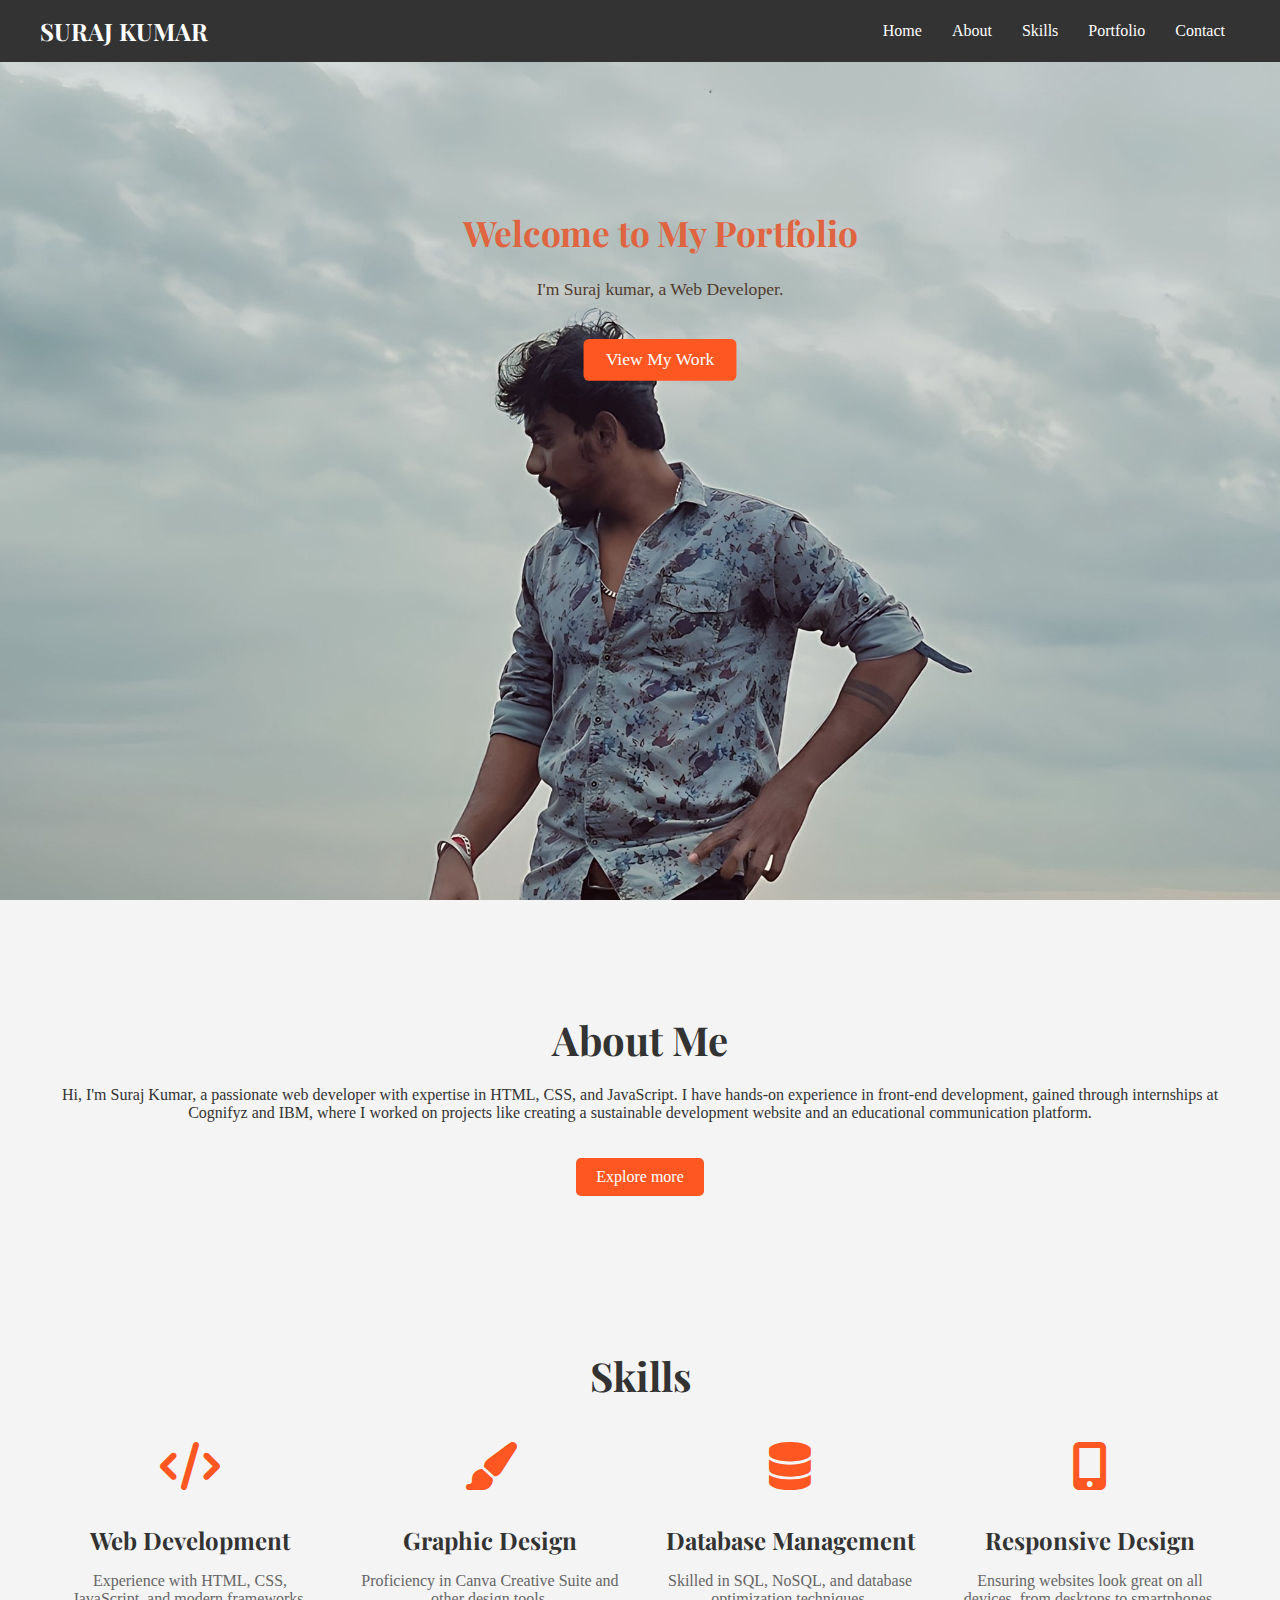
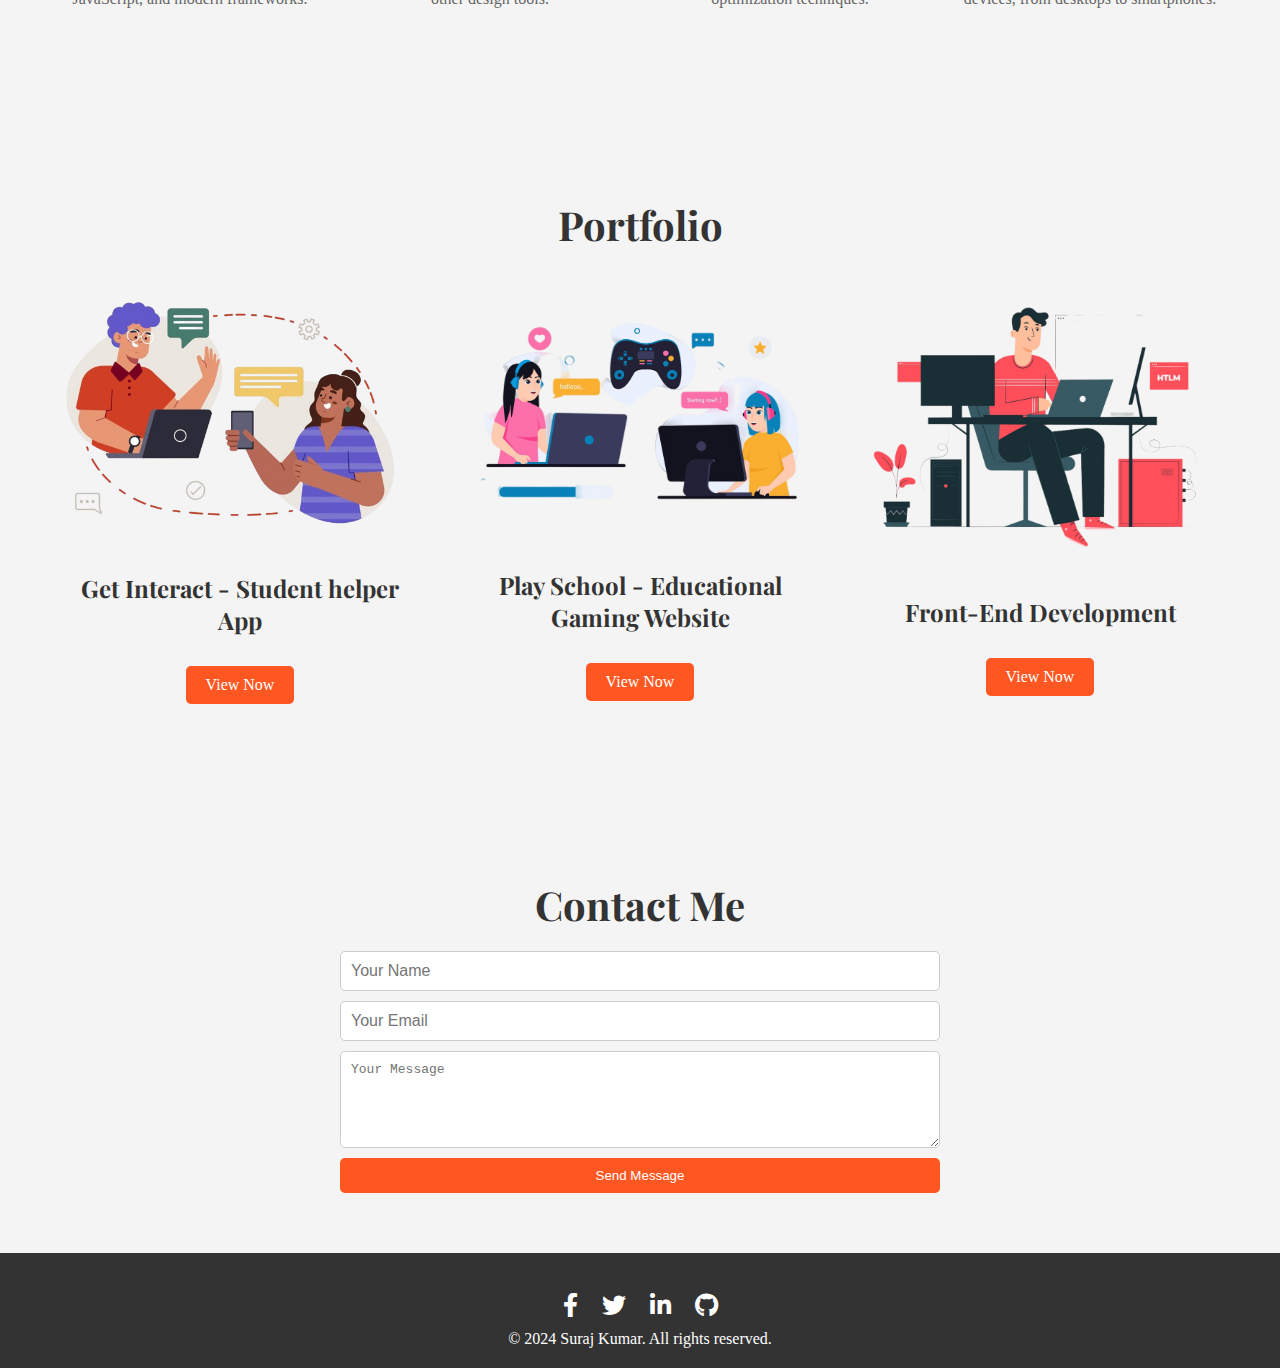
==== index.html @ d59bb982 "Update slider changing time in index.html" ====
<!DOCTYPE html>
<html lang="en">
<head>
    <meta charset="UTF-8">
    <meta name="viewport" content="width=device-width, initial-scale=1.0">
    <title>Suraj kumar - Portfolio</title>
    <link rel="stylesheet" href="styles.css">
    <link rel="stylesheet" href="https://cdnjs.cloudflare.com/ajax/libs/font-awesome/6.0.0-beta3/css/all.min.css">
   
        <link href="https://fonts.googleapis.com/css2?family=Playfair+Display:wght@400;700&family=Roboto:wght@400;500&display=swap" rel="stylesheet">
   
    
</head>
<body>
    <header>
        <nav>
            <div class="logo">
                <a href="#">SURAJ KUMAR</a>
            </div>
            <ul>
                <li><a href="#home">Home</a></li>
                <li><a href="#about">About</a></li>
                <li><a href="#skills">Skills</a></li>
                <li><a href="#portfolio">Portfolio</a></li>
                <li><a href="#contact">Contact</a></li>
            </ul>
        </nav>
    </header>

    <section id="home" class="hero">
        <div class="hero-slider">
            <div class="slide fade" style="background-image: url('images/pic2.jpg');">
                <div class="hero-content">
                    <h1 class="welcometext">Welcome to My Portfolio</h1>
                    <p>I'm Suraj kumar, a Web Developer.</p>
                    <a id="homesliderbutton" href="#portfolio" class="cta-button">View My Work</a>
                </div>
            </div>
            <div class="slide fade" style="background-image: url('images/pic3.jpg');">
                <div class="hero-content">
                    <h1 class="welcometext">Explore My Projects</h1>
                    <p>Innovative Solutions for Your Needs.</p>
                    <a id="homesliderbutton" href="#portfolio" class="cta-button">Check Them Out</a>
                </div>
            </div>
            <div class="slide fade" style="background-image: url('images/pic7.jpg');">
                <div class="hero-content">
                    <h1 class="welcometext">Creative Designs</h1>
                    <p>Building Beautiful and Functional Websites.</p>
                    <a href="#portfolio" class="cta-button">See More</a>
                </div>
            </div>
        </div>
    </section>
    

    <section id="about">
        <div class="container">
            <h2>About Me</h2>
            <p>Hi, I'm Suraj Kumar, a passionate web developer with expertise in HTML, CSS, and JavaScript. I have hands-on experience in front-end development, gained through internships at Cognifyz and IBM, where I worked on projects like creating a sustainable development website and an educational communication platform. </p>
            <a class="aboutbutton" href="about.html" class="cta-button">Explore more</a>
        </div>
    </section>

    <section id="skills">
        <div class="container">
            <h2>Skills</h2>
            <div class="skills-grid">
                <div class="skill">
                    <i class="fas fa-code"></i>
                    <h3>Web Development</h3>
                    <p>Experience with HTML, CSS, JavaScript, and modern frameworks.</p>
                </div>
                <div class="skill">
                    <i class="fas fa-paint-brush"></i>
                    <h3>Graphic Design</h3>
                    <p>Proficiency in Canva Creative Suite and other design tools.</p>
                </div>
                <div class="skill">
                    <i class="fas fa-database"></i>
                    <h3>Database Management</h3>
                    <p>Skilled in SQL, NoSQL, and database optimization techniques.</p>
                </div>
                <div class="skill">
                    <i class="fas fa-mobile-alt"></i>
                    <h3>Responsive Design</h3>
                    <p>Ensuring websites look great on all devices, from desktops to smartphones.</p>
                </div>
            </div>
        </div>
    </section>

    <section id="portfolio">
        <div class="container">
            <h2>Portfolio</h2>
            <div class="portfolio-items">
                <!-- Each portfolio items -->
                <div class="portfolio-item">
                    <img src="images/getinteract-removebg-preview.png" alt="Project 1">
                    <h3>Get Interact - Student helper App</h3>
                    
                    <a href="getinteract.html" class="play-button">View Now</a>
                </div>
                <div class="portfolio-item">
                    <img src="images/project2.png" alt="Project 2">
                    <h3>Play School - Educational Gaming Website</h3>
                    <a href="getinteract.html" class="play-button">View Now</a>
                </div>
                <div class="portfolio-item">
                    <img src="images/project3.png" alt="Project 3">
                    <h3>Front-End Development</h3>
                    <a href="getinteract.html" class="play-button">View Now</a>
                </div>
                <!-- Add more portfolio items as needed -->
            </div>
        </div>
    </section>

    <section id="contact">
        <div class="container">
            <h2>Contact Me</h2>
            <form action="https://api.web3forms.com/submit" method="POST">
                <input type="hidden" name="access_key" value="9d62e998-095c-4525-b6ad-a97446d7d570">
                <input type="text" name="name" placeholder="Your Name" required>
                <input type="email" name="email" placeholder="Your Email" required>
                <textarea name="message" rows="5" placeholder="Your Message" required></textarea>
                <button id="submit-button" type="submit">Send Message</button>
            </form>
        </div>
    </section>

    
<!-- HOME PAGE SLider JS-->
    <script>
        let slideIndex = 0;
        const slides = document.getElementsByClassName("slide");
    
        function showSlides() {
            for (let i = 0; i < slides.length; i++) {
                slides[i].style.opacity = 0;
                slides[i].style.transform = "scale(1.2)";
            }
            slideIndex++;
            if (slideIndex > slides.length) { slideIndex = 1 }
            slides[slideIndex - 1].style.opacity = 1;
            slides[slideIndex - 1].style.transform = "scale(1.1)";
            setTimeout(showSlides, 3000); // Change image every 4 seconds
        }
    
        showSlides();
    </script>

    <footer>
        <div class="container">
            <div class="socials">
                <a href="https://www.facebook.com/surajraj.yadav.397" target="_blank"><i class="fab fa-facebook-f"></i></a>
                <a href="https://x.com/SY_GamingPlanet"><i class="fab fa-twitter"></i></a>
                <a href="https://www.linkedin.com/in/suraj-yadav-b8482523b/?utm_source=share&utm_campaign=share_via&utm_content=profile&utm_medium=ios_app&original_referer=" target="_blank"><i class="fab fa-linkedin-in"></i></a>
                <a href="https://github.com/Surraj007" target="_blank"><i class="fab fa-github"></i></a>
            </div>
            <p>&copy; 2024 Suraj Kumar. All rights reserved.</p>
        </div>
    </footer>

    <script src="script.js"></script>
</body>
</html>
---- styles.css ----
body {
    margin: 0;
    padding: 0;
    box-sizing: border-box;
    background-color: #f4f4f4;
    color: #333;
}

h1, h2, h3, h4, h5, h6 {
    font-family: 'Playfair Display', serif;
}

a {
    text-decoration: none;
    color: inherit;
}

ul {
    list-style: none;
    padding: 0;
    margin: 0;
}

/* Header */
header {
    background: #333;
    color: #fff;
    padding: 15px 0;
    position: fixed;
    width: 100%;
    top: 0;
    left: 0;
    z-index: 1000;
}

nav {
    display: flex;
    justify-content: space-between;
    align-items: center;
    max-width: 1200px;
    margin: 0 auto;
    padding: 0 20px;
}

nav .logo a {
    font-size: 1.5em;
    font-weight: bold;
    font-family: 'Playfair Display', serif;
}

nav ul {
    display: flex;
}

nav ul li {
    margin: 0 15px;
}

nav ul li a {
    color: #fff;
    font-size: 1em;
}

/* Hero Section */
.hero {
    position: relative;
    width: 100%;
    height: 800px;
    overflow: hidden;
}

.hero-slider {
    position: relative;
    width: 100%;
    height: 100%;
}

.slide {
    position: absolute;
    width: 100%;
    height: 100%;
    background-size: cover;
    background-position: center;
    opacity: 0;
    transition: opacity 1s ease-in-out, transform 1s ease-in-out;
}

.hero-content {
    position: absolute;
    top: 50%;
    left: 50%;
    transform: translate(-50%, -50%);
    color: #4f3b2e;
    text-align: center;
    animation: fadeInText 1.5s ease-in-out forwards;
}

.cta-button {
    background: #ff5722;
    color: #fff;
    padding: 10px 20px;
    text-decoration: none;
    border-radius: 5px;
    margin-top: 20px;
    display: inline-block;
    transition: background-color 0.3s;
}

.cta-button:hover {
    background-color: #482115;
}

@keyframes fadeInText {
    0% {
        opacity: 0;
        transform: translate(-50%, -50%) scale(0.9);
    }
    100% {
        opacity: 1;
        transform: translate(-50%, -50%) scale(1);
    }
}

/* About button Section */
.aboutbutton {
    background: #ff5722;
    color: #fff;
    padding: 10px 20px;
    text-decoration: none;
    border-radius: 5px;
    margin-top: 20px;
    display: inline-block;
    transition: background-color 0.3s;
}
.aboutbutton:hover {
    background-color: #482115;
}

.welcometext {
    color: #df643f;
}

.hero-content {
    height: 500px;
}

.play-button {
    background: #ff5722;
    color: #fff;
    padding: 10px 20px;
    text-decoration: none;
    border-radius: 5px;
    margin-top: 20px;
    display: inline-block;
    transition: background-color 0.3s;
}

.play-button:hover {
    background-color: #482115;
}

#submit-button {
    transition: background-color 0.3s;
}

#submit-button:hover {
    background-color: #482115;
}

/* Section Styles */
section {
    padding: 60px 20px;
    text-align: center;
}

.container {
    max-width: 1200px;
    margin: 0 auto;
}

h2 {
    margin-bottom: 20px;
    font-size: 2.5em;
    font-family: 'Playfair Display', serif;
}

/* Skills Section */
.skills-grid {
    display: flex;
    flex-wrap: wrap;
    justify-content: center;
}

.skill {
    flex: 1 1 calc(25% - 40px);
    margin: 20px;
    text-align: center;
}

.skill i {
    font-size: 3em;
    margin-bottom: 10px;
    color: #ff5722;
}

.skill h3 {
    margin-bottom: 10px;
    font-size: 1.5em;
}

.skill p {
    color: #666;
}

/* Portfolio Section */
.portfolio-items {
    display: flex;
    flex-wrap: wrap;
    justify-content: center;
}

.portfolio-item {
    flex: 1 1 calc(33% - 40px);
    margin: 20px;
    text-align: center;
}

.portfolio-item img {
    max-width: 100%;
    border-radius: 10px;
    margin-bottom: 10px;
}

.portfolio-item h3 {
    margin-bottom: 10px;
    font-size: 1.5em;
}

/* Contact Section */
form {
    max-width: 600px;
    margin: 0 auto;
    display: flex;
    flex-direction: column;
}

form input, form textarea {
    margin-bottom: 10px;
    padding: 10px;
    border: 1px solid #ccc;
    border-radius: 5px;
    font-size: 1em;
}

form button {
    background: #ff5722;
    color: #fff;
    padding: 10px;
    border: none;
    border-radius: 5px;
    cursor: pointer;
}

form button:hover {
    background: #e64a19;
}

/* Footer */
footer {
    background: #333;
    color: #fff;
    padding: 20px 0;
    text-align: center;
}

footer .socials {
    margin-bottom: 10px;
}

footer .socials a {
    margin: 0 10px;
    color: #fff;
    font-size: 1.5em;
}

footer p {
    margin: 0;
    font-size: 1em;
}

footer::before {
    content: '';
    display: block;
    width: 100%;
    height: 4px;
    background: #ff5722;
    position: absolute;
    top: 0;
    left: 0;
}
.socials {
    text-align: center;
    margin: 20px 0;
}

.socials a {
    color: #ff5722;
    margin: 0 10px;
    font-size: 1.5em;
    transition: color 0.3s, transform 0.3s;
}

.socials a:hover {
    color: #ff5722;
    transform: scale(1.1);
}



/* About Section */
.about {
    background: url('images/pic4.jpg') no-repeat center center/cover;
    color: #333;
    padding: 100px 20px;
    position: relative;
    z-index: 1;
}

.about::before {
    content: '';
    position: absolute;
    top: 0;
    left: 0;
    width: 100%;
    height: 100%;
    background: rgba(255, 255, 255, 0.8);
    z-index: -1;
}

.about h2 {
    font-size: 2.5em;
    font-family: 'Sacramento', cursive;
    margin-bottom: 20px;
}

.about-content {
    display: flex;
    flex-wrap: wrap;
    align-items: center;
    text-align: left;
}

.about-image {
    flex: 1 1 30%;
    padding: 20px;
}

.about-image img {
    max-width: 100%;
    border-radius: 10px;
    box-shadow: 0 0 10px rgba(0, 0, 0, 0.1);
    transition: transform 0.3s;
}

.about-image img:hover {
    transform: scale(1.05);
}

.about-text {
    flex: 1 1 60%;
    padding: 20px;
    font-size: 1.2em;
    background: rgba(255, 255, 255, 0.9);
    border-radius: 10px;
    box-shadow: 0 0 20px rgba(0, 0, 0, 0.1);
    animation: fadeIn 1s ease-in-out;
}

.about-text p {
    margin-bottom: 20px;
    line-height: 1.6;
}

.socials-about {
    margin-top: 20px;
}

.socials-about a {
    color: #333;
    margin: 0 10px;
    font-size: 1.5em;
    transition: color 0.3s, transform 0.3s;
}

.socials-about a:hover {
    color: #ff5722;
    transform: scale(1.1);
}

/* Animations */
@keyframes fadeIn {
    from {
        opacity: 0;
        transform: translateY(20px);
    }
    to {
        opacity: 1;
        transform: translateY(0);
    }
}

/* Responsive Styles */
@media (max-width: 1200px) {
    .container {
        padding: 0 10px;
    }
}

@media (max-width: 1024px) {
    .hero-content {
        height: 400px;
    }

    .skills-grid .skill,
    .portfolio-items .portfolio-item {
        flex: 1 1 calc(50% - 40px);
    }
}

@media (max-width: 768px) {
    .skills-grid, .portfolio-items {
        flex-direction: column;
        align-items: center;
    }

    .skill, .portfolio-item {
        flex: 1 1 100%;
        margin: 20px 0;
    }

    .hero-content {
        height: 300px;
    }

    header {
        padding: 10px 0;
    }

    nav ul {
        flex-direction: column;
        align-items: center;
    }

    nav ul li {
        margin: 10px 0;
    }

    .about-content {
        flex-direction: column;
        text-align: center;
    }

    .about-image, .about-text {
        flex: 1 1 100%;
    }
}

@media (max-width: 480px) {
    .hero-content h2 {
        font-size: 2em;
    }

    .hero-content p {
        font-size: 1em;
    }

    .about h2 {
        font-size: 2em;
    }

    .about-text {
        font-size: 1em;
    }

    .cta-button, .aboutbutton, .play-button, #submit-button {
        padding: 8px 15px;
        font-size: 0.9em;
    }

    .socials-about a {
        font-size: 1.2em;
    }

    form input, form textarea {
        font-size: 0.9em;
    }

    footer p {
        font-size: 0.9em;
    }
}
#websitelink{
    margin: 10px;
    padding: 10px;
    background-color: #e64a19;
    color: white;
    transition: background-color 0.3s;
    border-radius: 10px;
}
#websitelink:hover{
    background-color: #482115;
}
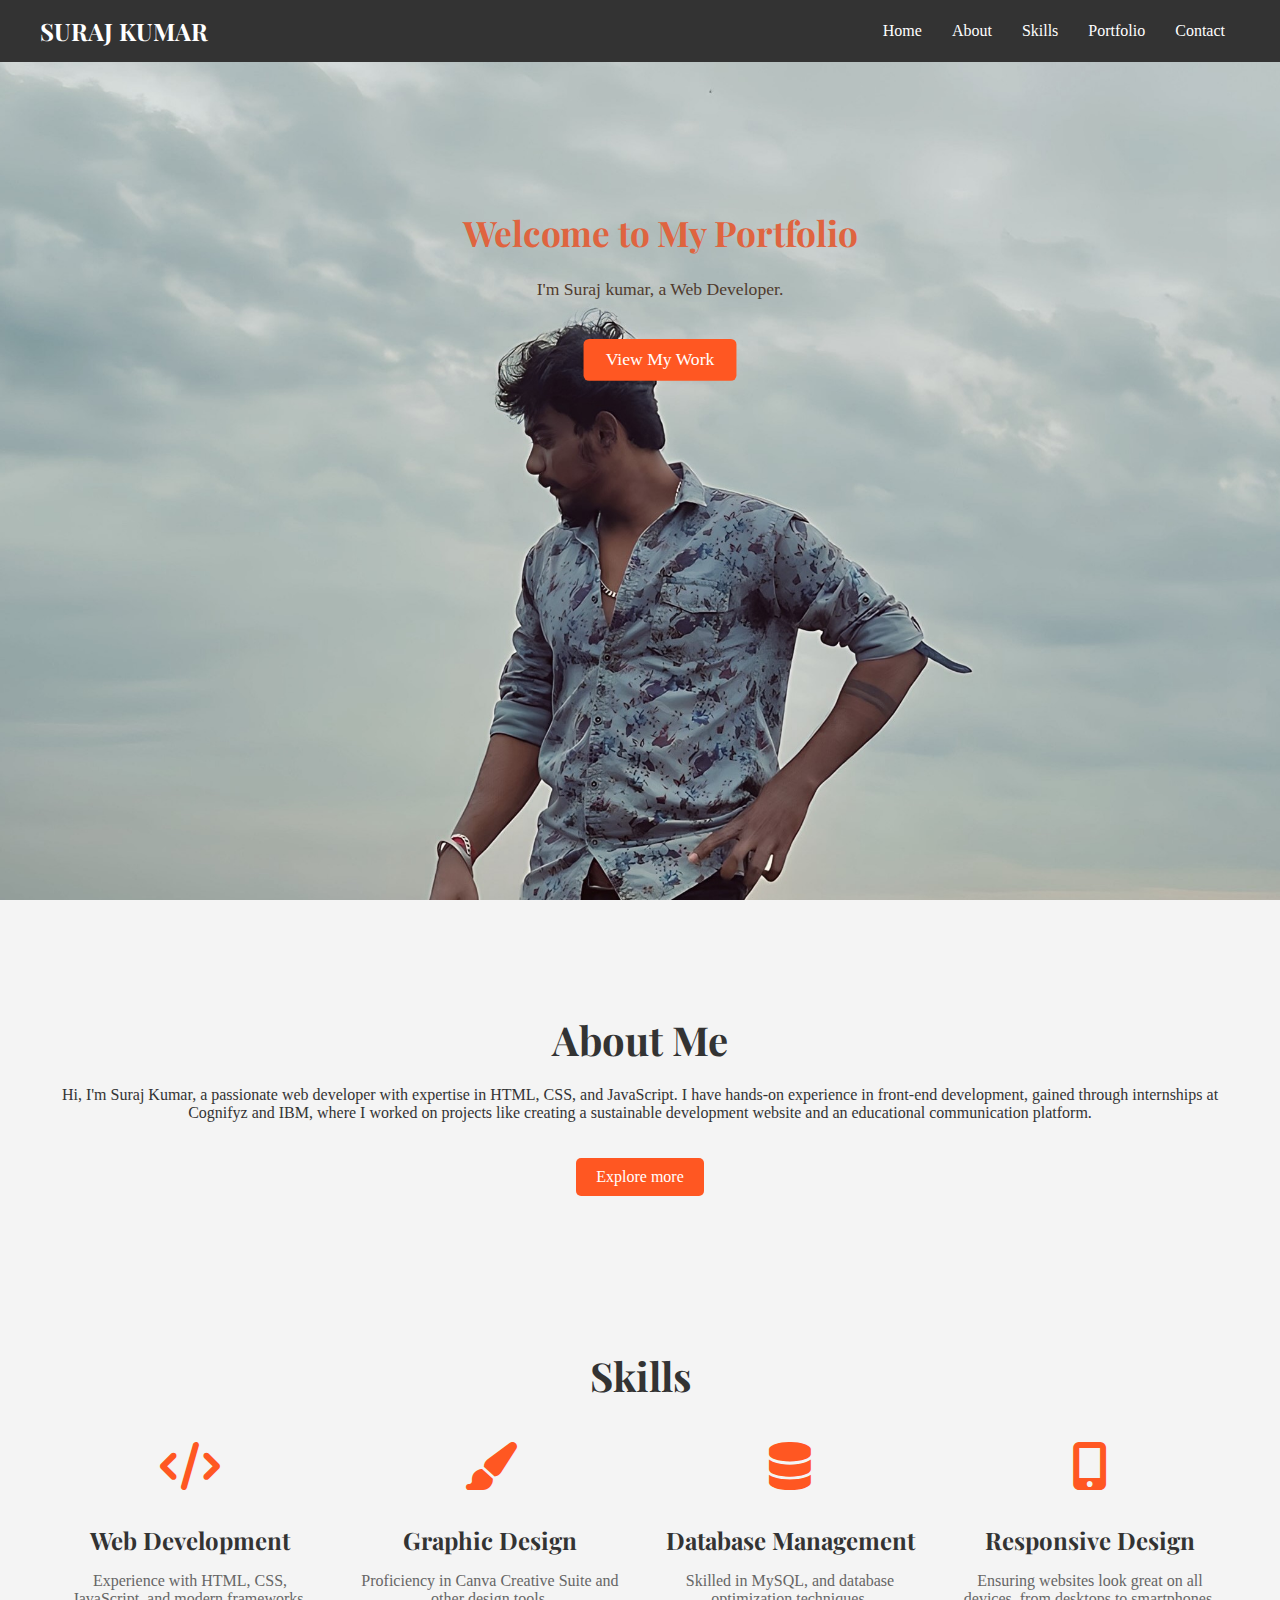
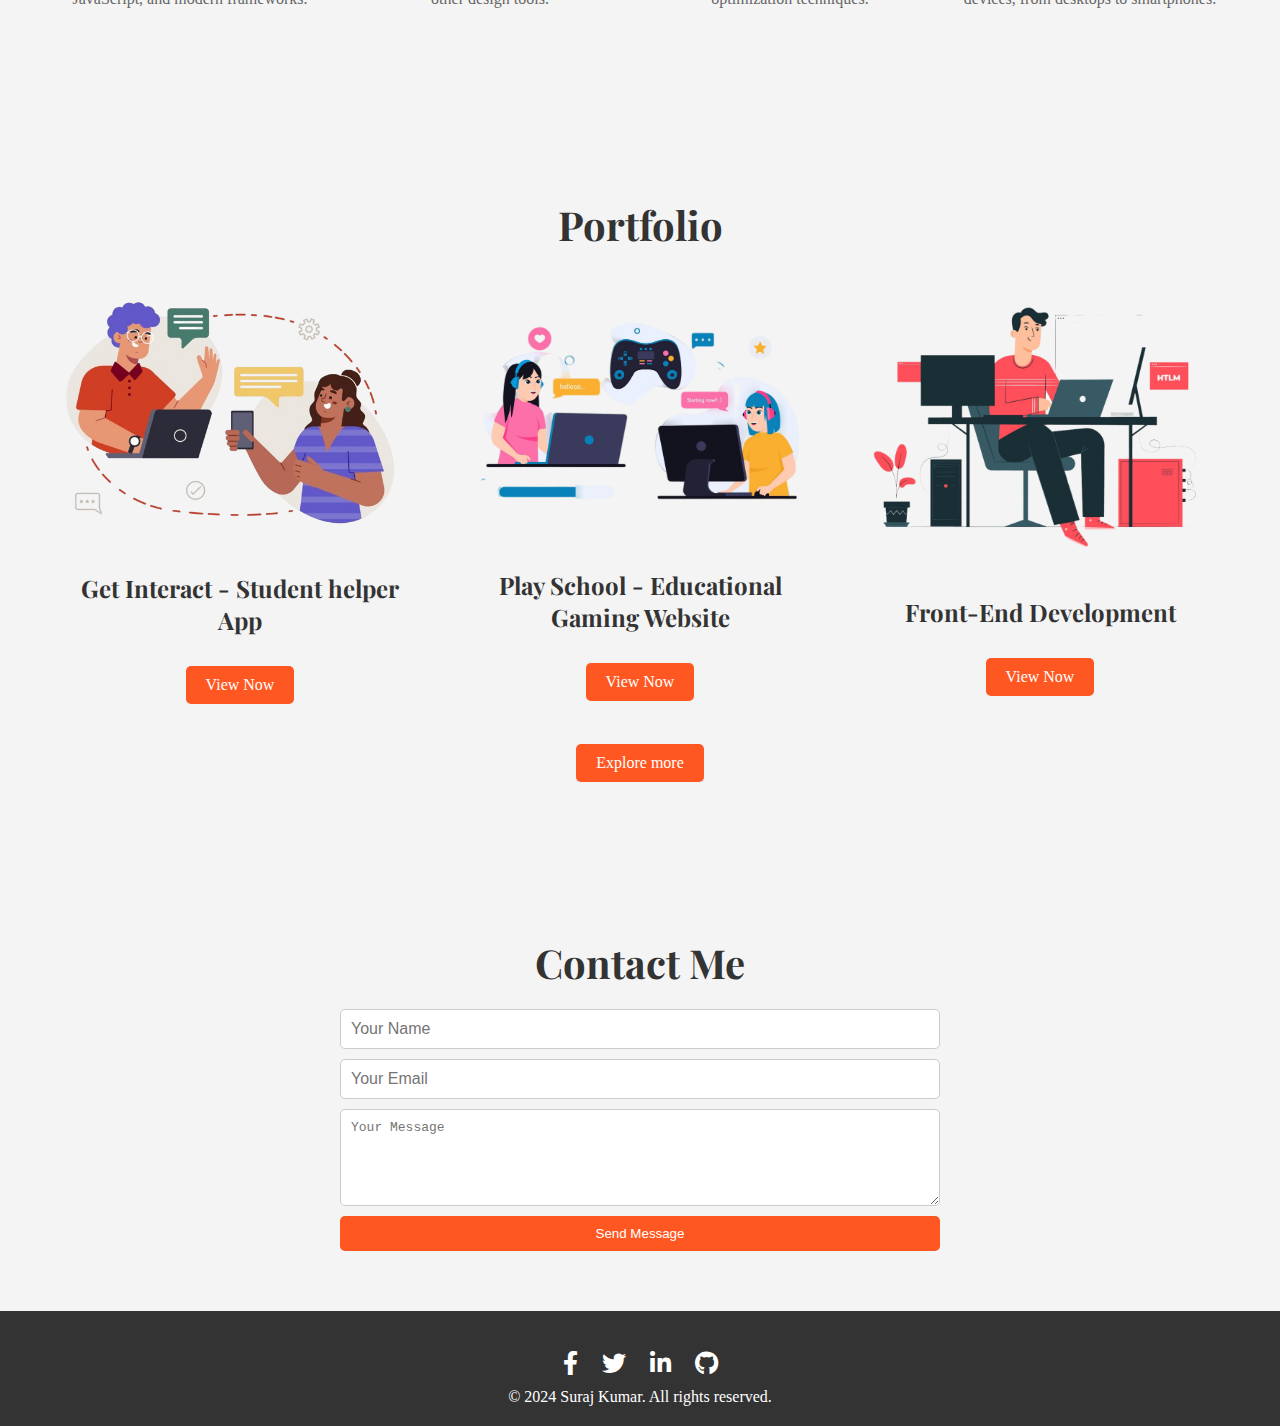
==== commit 3b002f10: "add some new btns index.html" ====
--- a/index.html
+++ b/index.html
@@ -18,11 +18,11 @@
                 <a href="#">SURAJ KUMAR</a>
             </div>
             <ul>
-                <li><a href="#home">Home</a></li>
-                <li><a href="#about">About</a></li>
-                <li><a href="#skills">Skills</a></li>
-                <li><a href="#portfolio">Portfolio</a></li>
-                <li><a href="#contact">Contact</a></li>
+                <li><a class="upperbtn" href="#home">Home</a></li>
+                <li><a class="upperbtn" href="#about">About</a></li>
+                <li><a class="upperbtn" href="#skills">Skills</a></li>
+                <li><a class="upperbtn" href="#portfolio">Portfolio</a></li>
+                <li><a class="upperbtn" href="#contact">Contact</a></li>
             </ul>
         </nav>
     </header>
@@ -79,7 +79,7 @@
                 <div class="skill">
                     <i class="fas fa-database"></i>
                     <h3>Database Management</h3>
-                    <p>Skilled in SQL, NoSQL, and database optimization techniques.</p>
+                    <p>Skilled in MySQL, and database optimization techniques.</p>
                 </div>
                 <div class="skill">
                     <i class="fas fa-mobile-alt"></i>
@@ -111,11 +111,13 @@
                     <h3>Front-End Development</h3>
                     <a href="getinteract.html" class="play-button">View Now</a>
                 </div>
-                <!-- Add more portfolio items as needed -->
+                <a class="aboutbutton" href="getinteract.html" class="cta-button">Explore more</a>
+                <!-- Adding more portfolio in future   -->
             </div>
         </div>
     </section>
 
+     <!-- live running feedback section  -->
     <section id="contact">
         <div class="container">
             <h2>Contact Me</h2>
@@ -144,7 +146,7 @@
             if (slideIndex > slides.length) { slideIndex = 1 }
             slides[slideIndex - 1].style.opacity = 1;
             slides[slideIndex - 1].style.transform = "scale(1.1)";
-            setTimeout(showSlides, 3000); // Change image every 4 seconds
+            setTimeout(showSlides, 4000); // Change image every 4 seconds
         }
     
         showSlides();
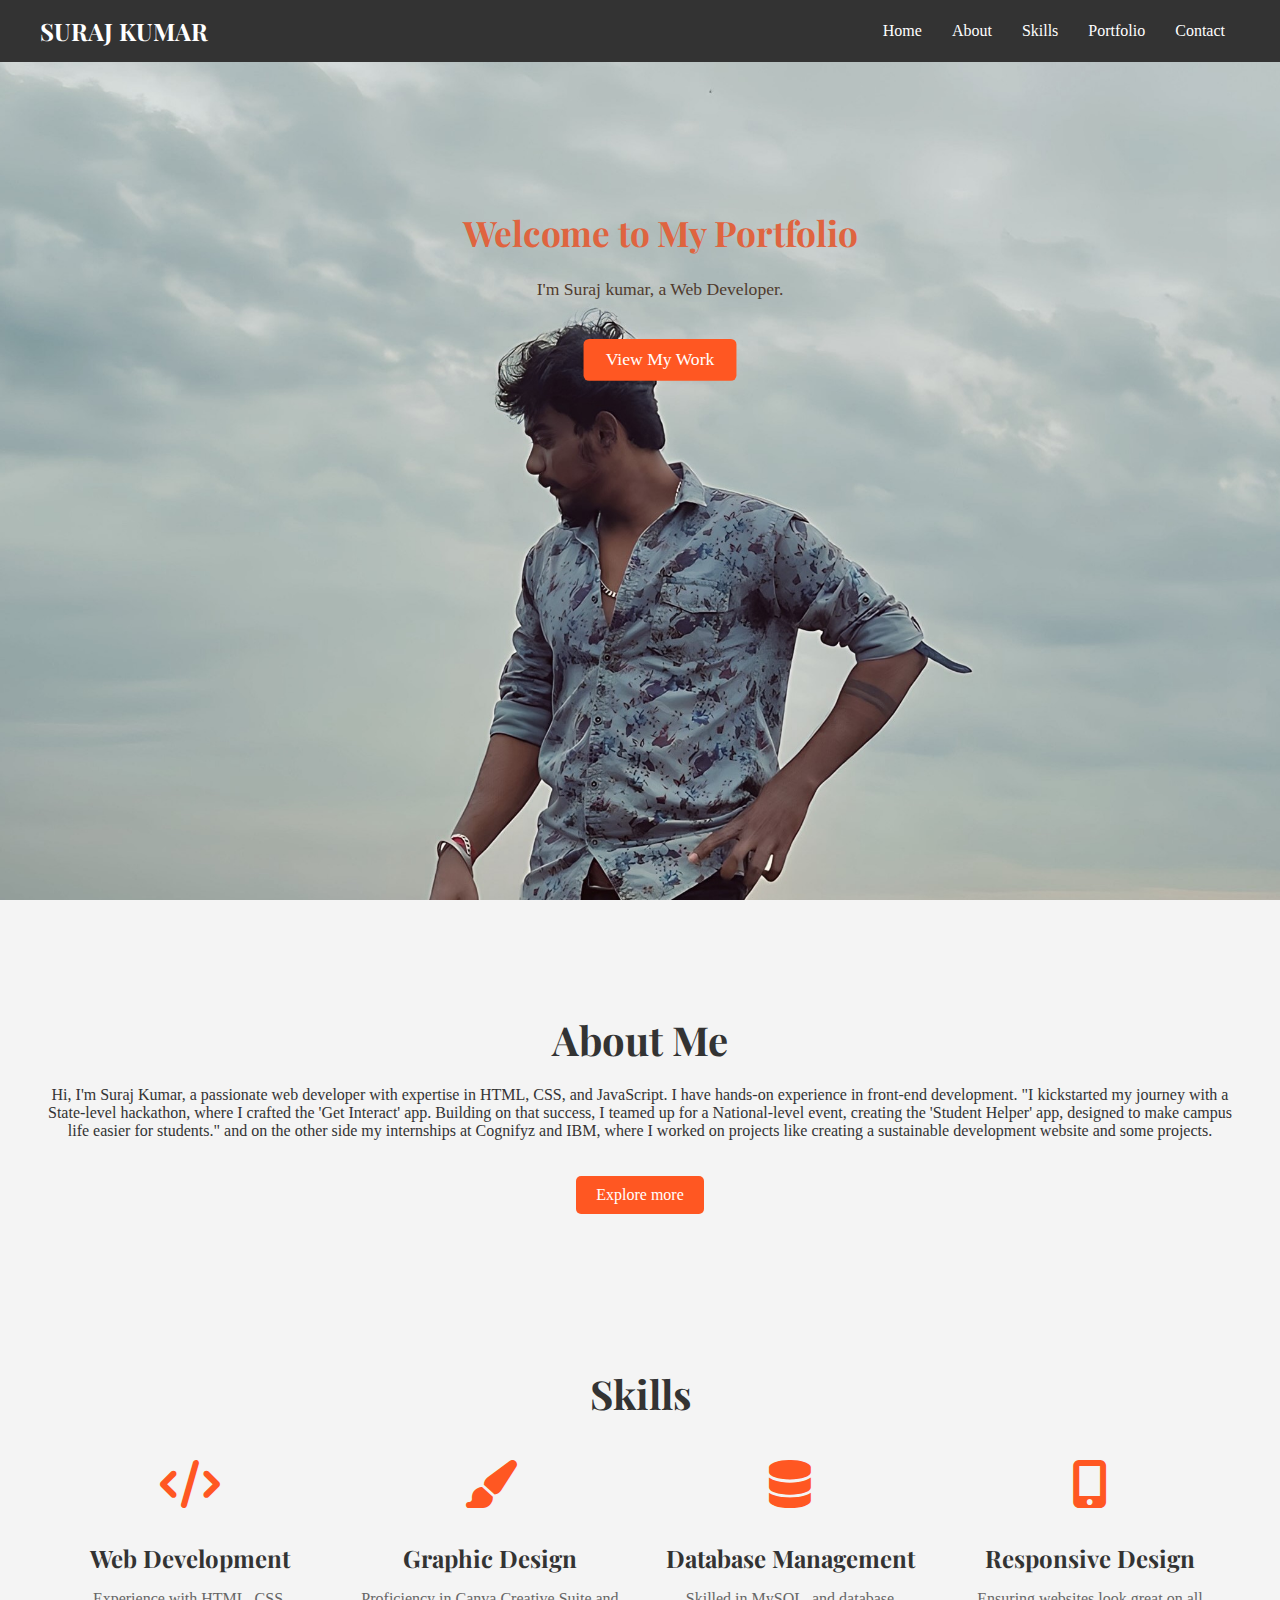
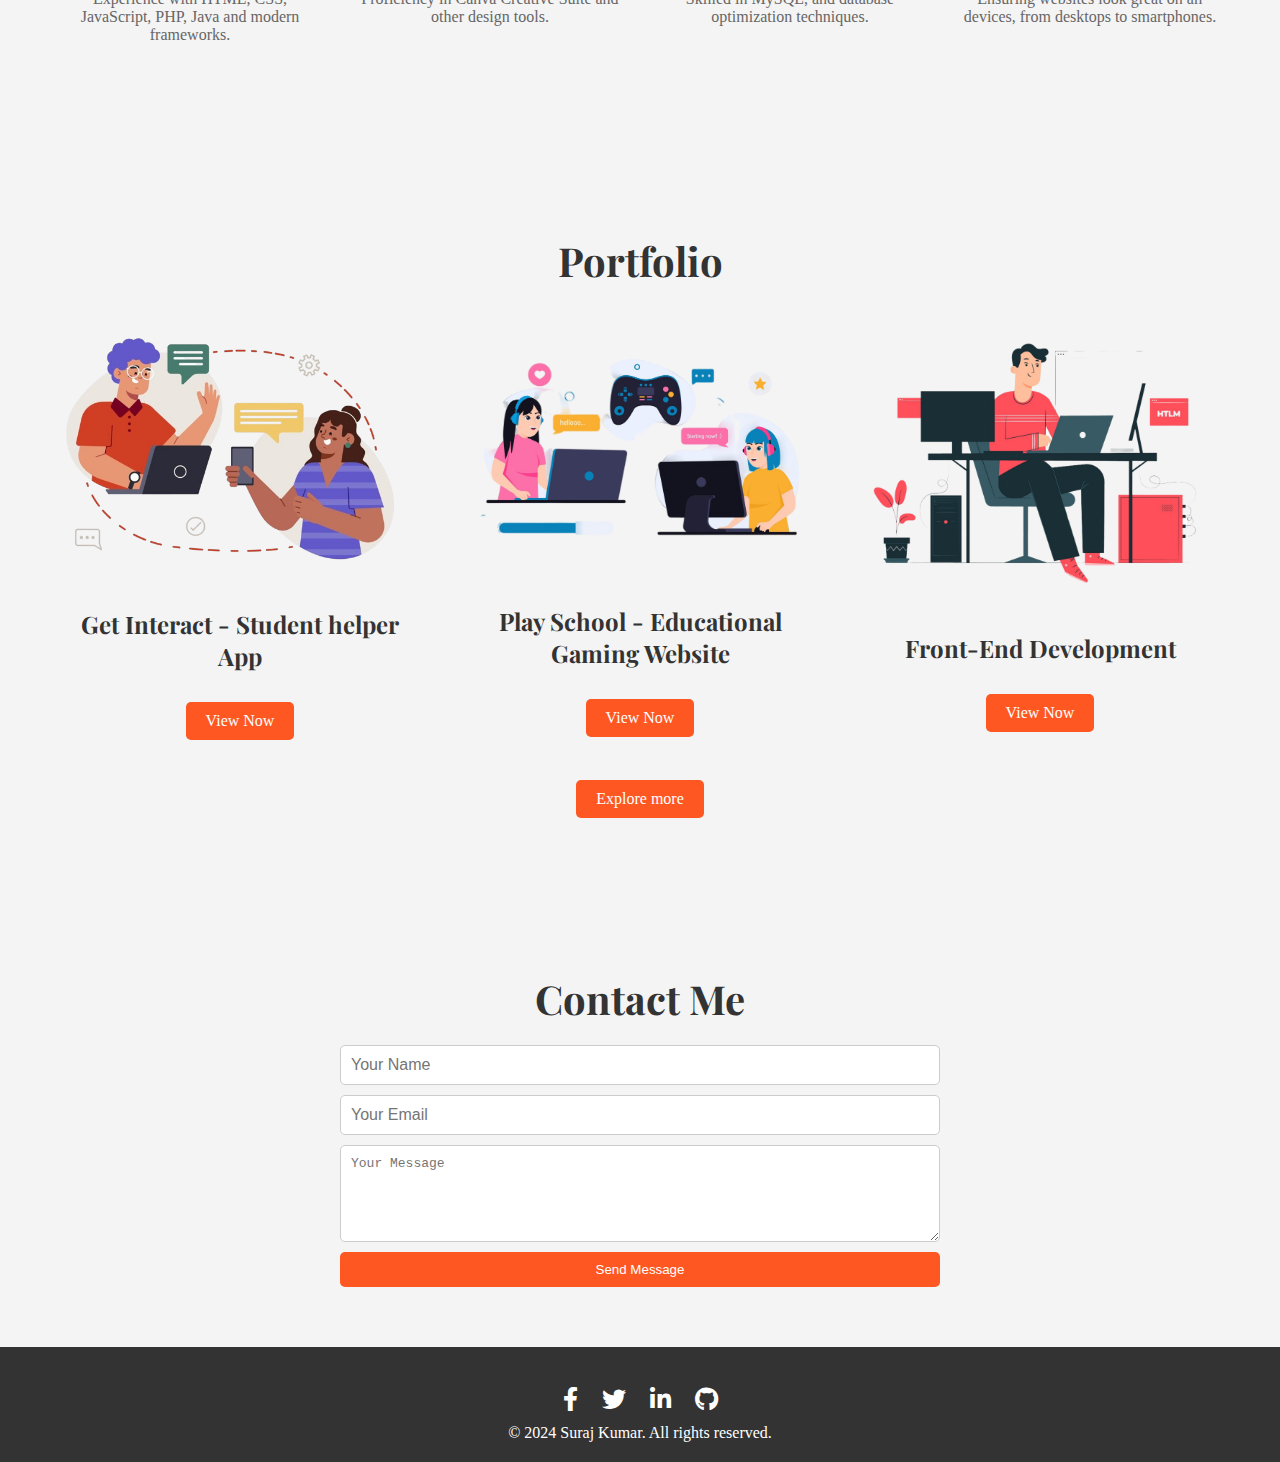
==== commit 311651f1: "Update about" ====
--- a/index.html
+++ b/index.html
@@ -57,7 +57,7 @@
     <section id="about">
         <div class="container">
             <h2>About Me</h2>
-            <p>Hi, I'm Suraj Kumar, a passionate web developer with expertise in HTML, CSS, and JavaScript. I have hands-on experience in front-end development, gained through internships at Cognifyz and IBM, where I worked on projects like creating a sustainable development website and an educational communication platform. </p>
+            <p>Hi, I'm Suraj Kumar, a passionate web developer with expertise in HTML, CSS, and JavaScript. I have hands-on experience in front-end development. "I kickstarted my journey with a State-level hackathon, where I crafted the 'Get Interact' app. Building on that success, I teamed up for a National-level event, creating the 'Student Helper' app, designed to make campus life easier for students." and on the other side my internships at Cognifyz and IBM, where I worked on projects like creating a sustainable development website and some projects. </p>
             <a class="aboutbutton" href="about.html" class="cta-button">Explore more</a>
         </div>
     </section>
@@ -69,7 +69,7 @@
                 <div class="skill">
                     <i class="fas fa-code"></i>
                     <h3>Web Development</h3>
-                    <p>Experience with HTML, CSS, JavaScript, and modern frameworks.</p>
+                    <p>Experience with HTML, CSS, JavaScript, PHP, Java and modern frameworks.</p>
                 </div>
                 <div class="skill">
                     <i class="fas fa-paint-brush"></i>
--- a/styles.css
+++ b/styles.css
@@ -8,6 +8,16 @@
 
 h1, h2, h3, h4, h5, h6 {
     font-family: 'Playfair Display', serif;
+}
+.upperbtn{
+    transition: color 0.3s, transform 0.3s;
+}
+
+.upperbtn:hover{
+   
+        color: #ff5722;
+        transform: scale(1.1);
+    
 }
 
 a {
@@ -321,7 +331,7 @@
 .about {
     background: url('images/pic4.jpg') no-repeat center center/cover;
     color: #333;
-    padding: 100px 20px;
+    padding: 125px 20px;
     position: relative;
     z-index: 1;
 }
@@ -412,13 +422,13 @@
 /* Responsive Styles */
 @media (max-width: 1200px) {
     .container {
-        padding: 0 10px;
+        padding: 0 0px;
     }
 }
 
 @media (max-width: 1024px) {
     .hero-content {
-        height: 400px;
+        height: 300px;
     }
 
     .skills-grid .skill,
@@ -499,6 +509,7 @@
         font-size: 0.9em;
     }
 }
+
 #websitelink{
     margin: 10px;
     padding: 10px;
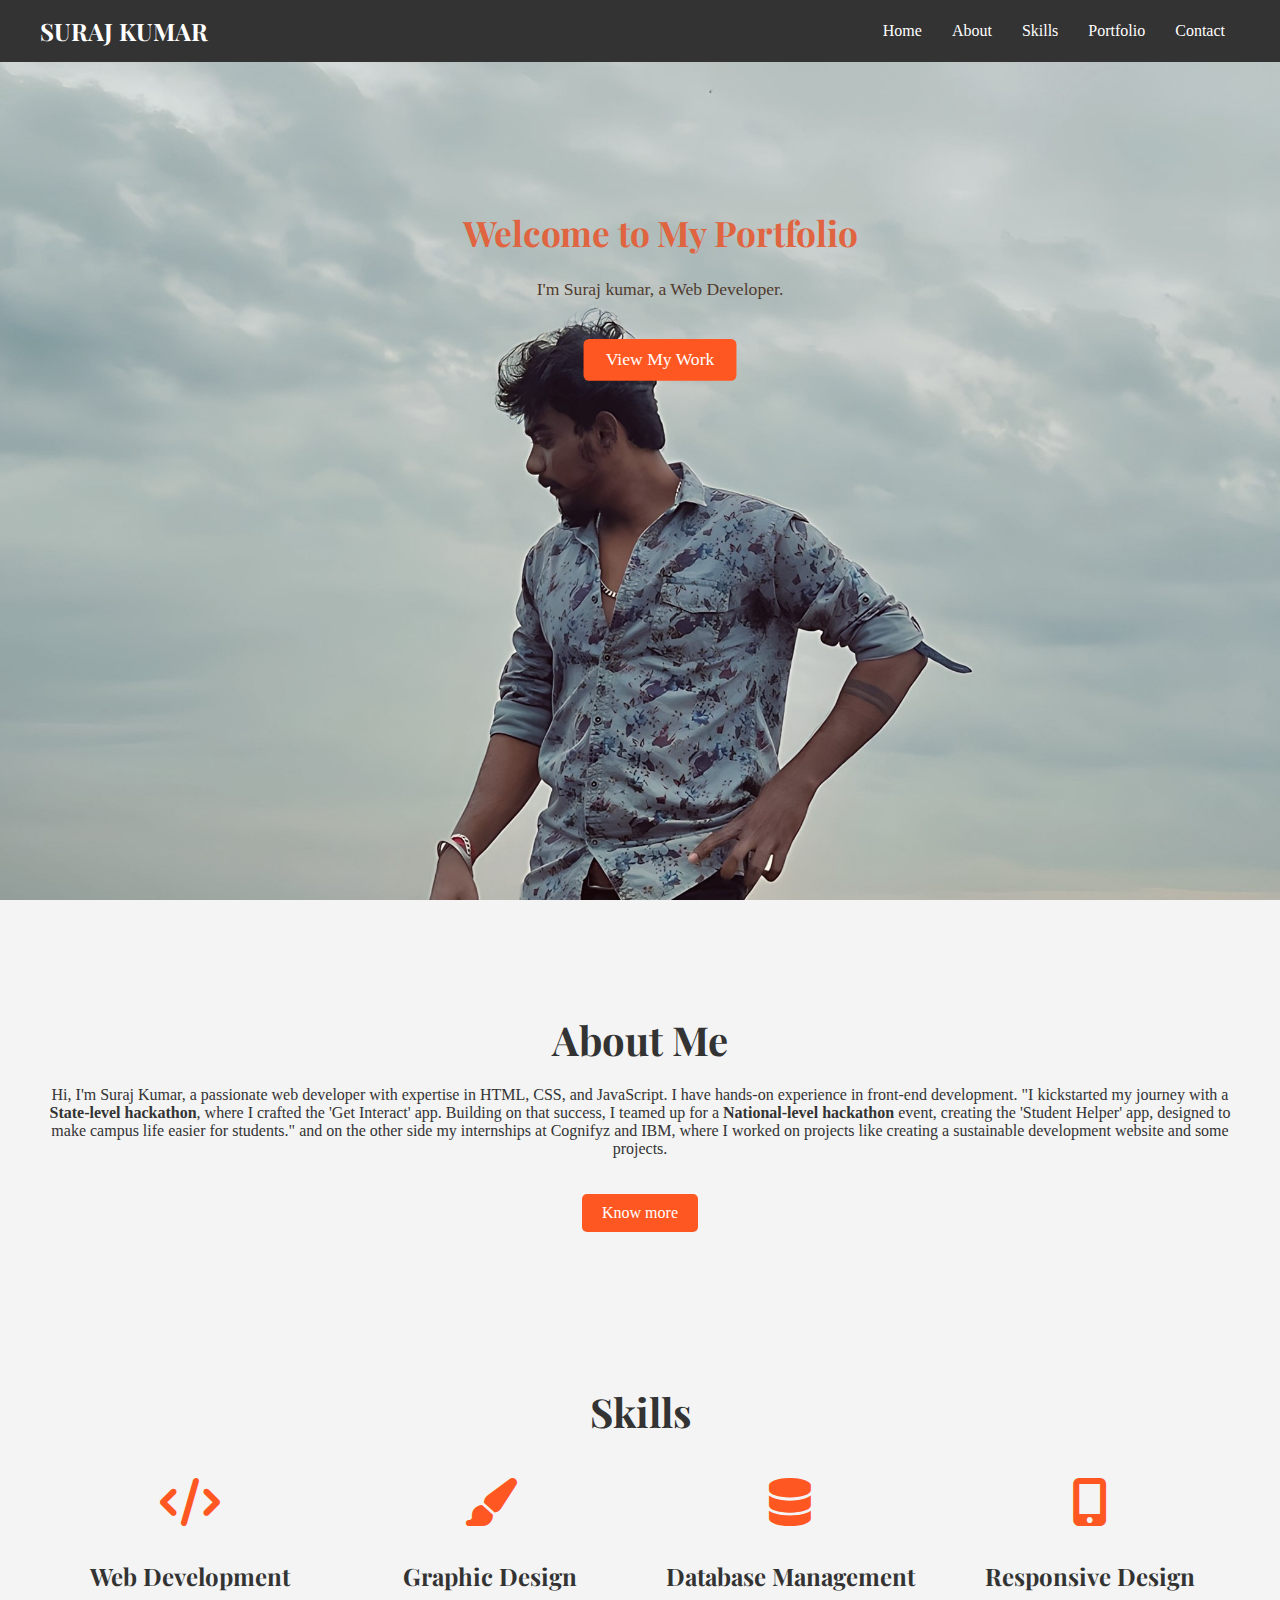
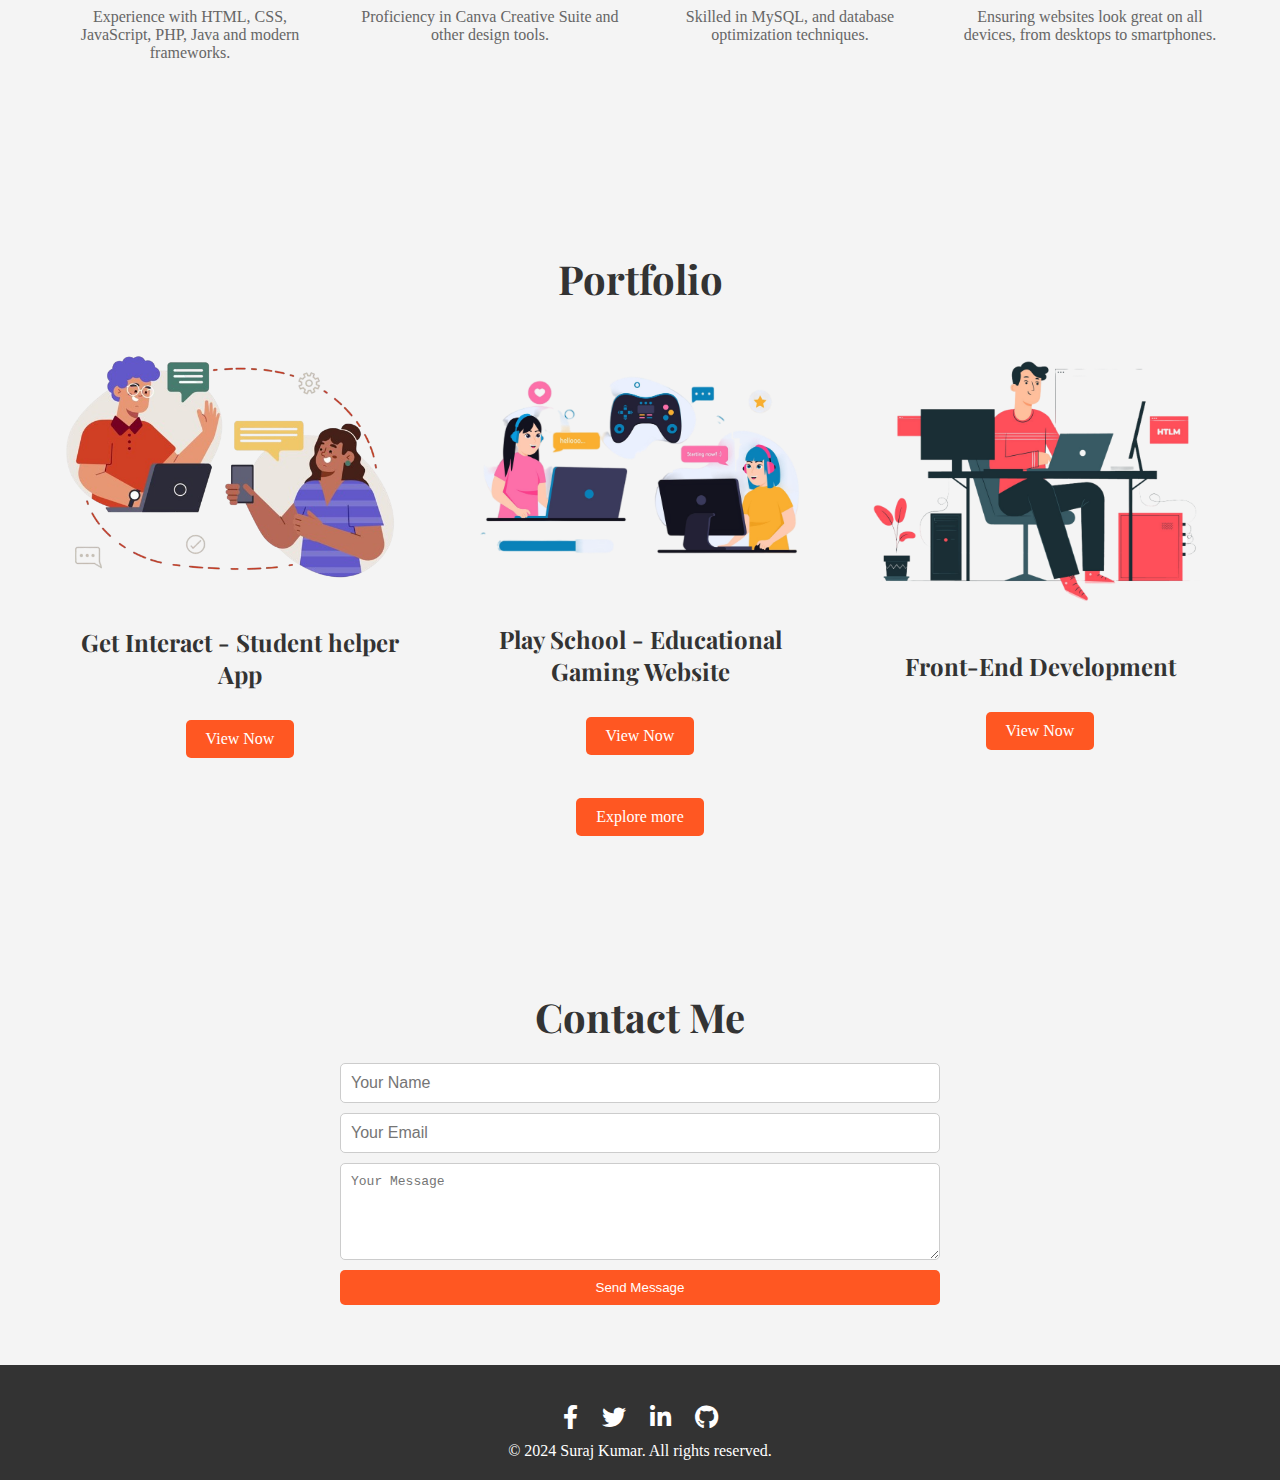
==== commit 9886c060: "Updated landing page" ====
--- a/index.html
+++ b/index.html
@@ -57,8 +57,8 @@
     <section id="about">
         <div class="container">
             <h2>About Me</h2>
-            <p>Hi, I'm Suraj Kumar, a passionate web developer with expertise in HTML, CSS, and JavaScript. I have hands-on experience in front-end development. "I kickstarted my journey with a State-level hackathon, where I crafted the 'Get Interact' app. Building on that success, I teamed up for a National-level event, creating the 'Student Helper' app, designed to make campus life easier for students." and on the other side my internships at Cognifyz and IBM, where I worked on projects like creating a sustainable development website and some projects. </p>
-            <a class="aboutbutton" href="about.html" class="cta-button">Explore more</a>
+            <p>Hi, I'm Suraj Kumar, a passionate web developer with expertise in HTML, CSS, and JavaScript. I have hands-on experience in front-end development. "I kickstarted my journey with a <strong>State-level hackathon</strong>, where I crafted the 'Get Interact' app. Building on that success, I teamed up for a <strong>National-level hackathon </strong>  event, creating the 'Student Helper' app, designed to make campus life easier for students." and on the other side my internships at Cognifyz and IBM, where I worked on projects like creating a sustainable development website and some projects. </p>
+            <a class="aboutbutton" href="about.html" class="cta-button">Know more</a>
         </div>
     </section>
 
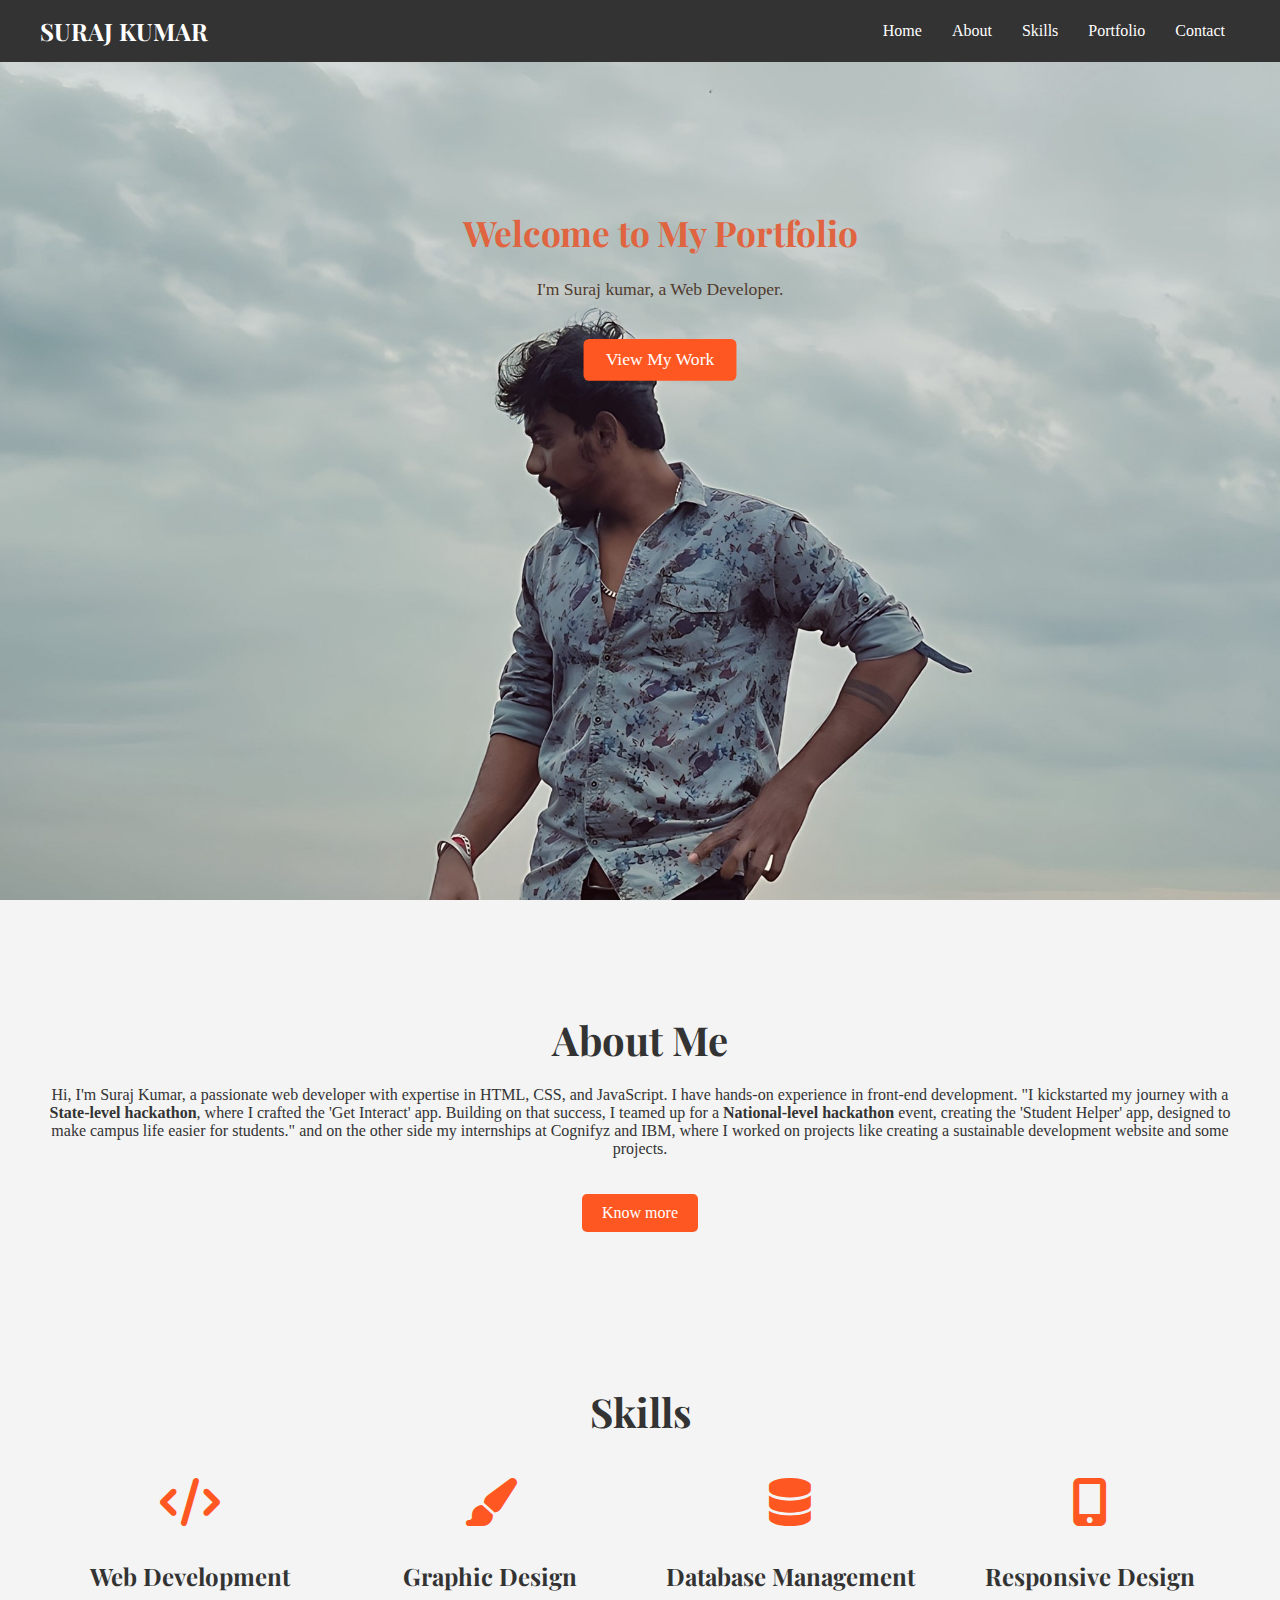
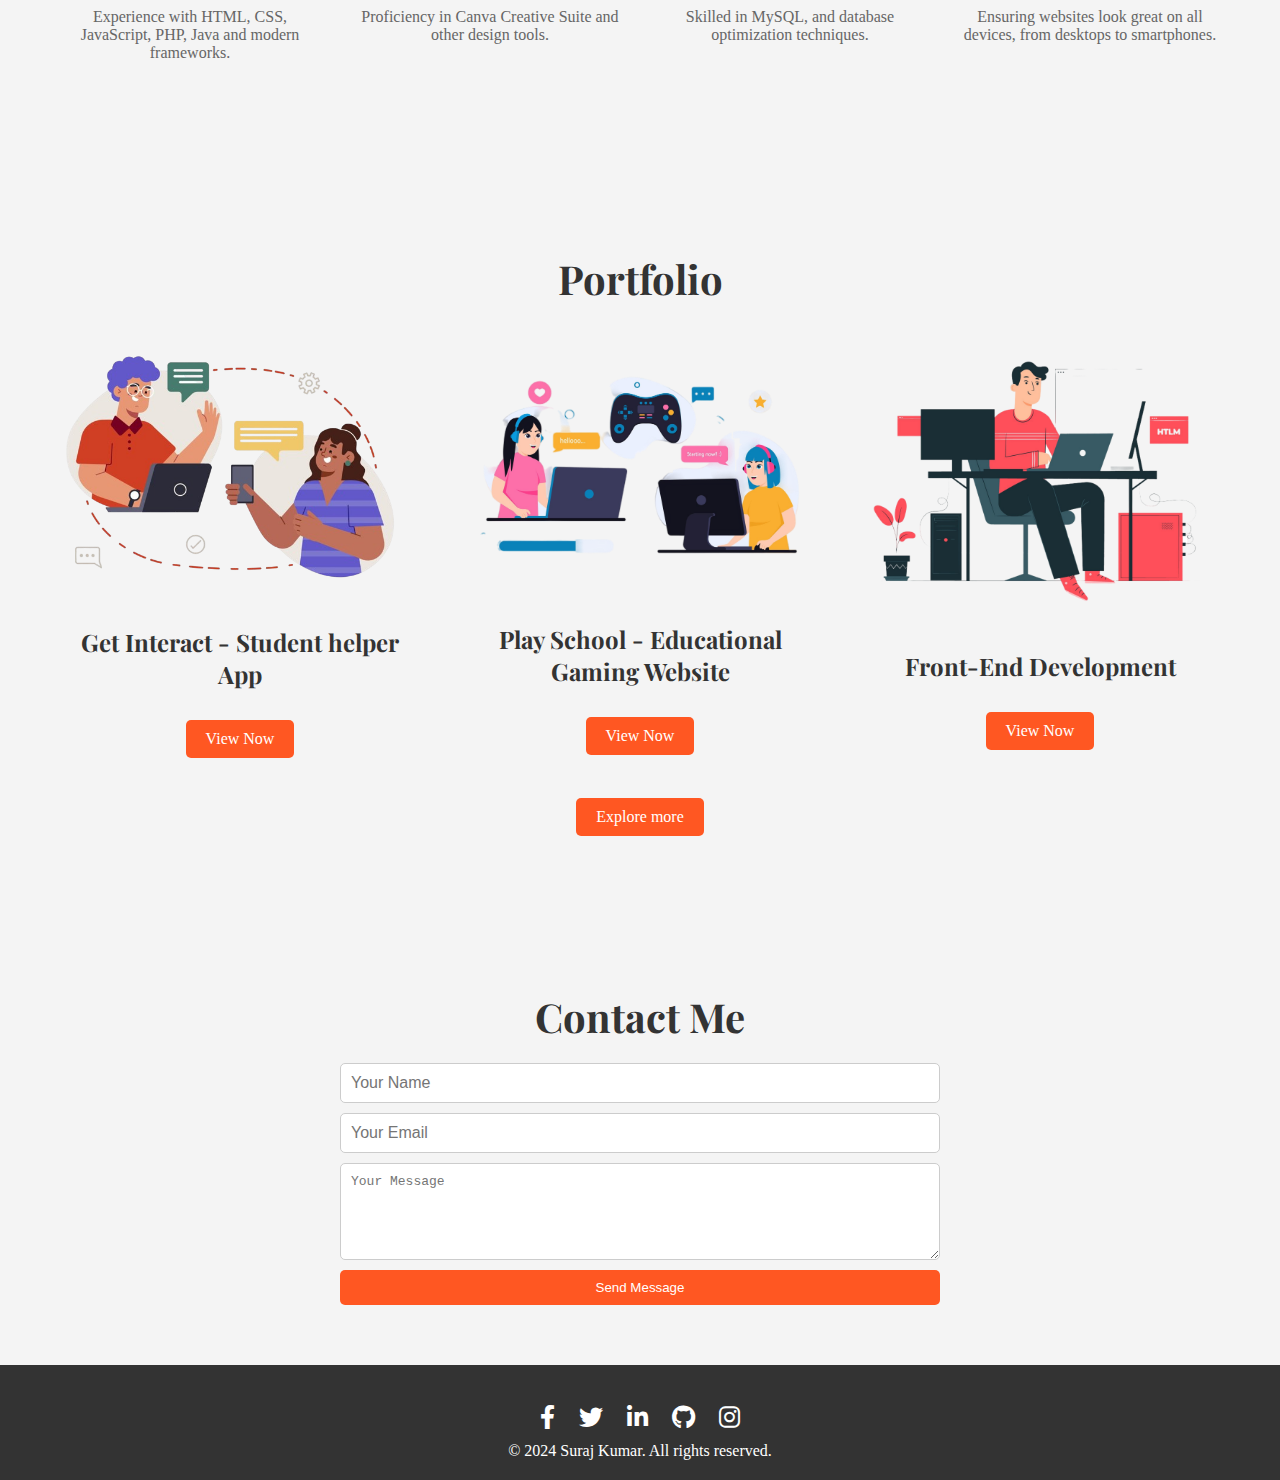
==== commit 07eab3c9: "adding insta link in footer" ====
--- a/index.html
+++ b/index.html
@@ -159,6 +159,7 @@
                 <a href="https://x.com/SY_GamingPlanet"><i class="fab fa-twitter"></i></a>
                 <a href="https://www.linkedin.com/in/suraj-yadav-b8482523b/?utm_source=share&utm_campaign=share_via&utm_content=profile&utm_medium=ios_app&original_referer=" target="_blank"><i class="fab fa-linkedin-in"></i></a>
                 <a href="https://github.com/Surraj007" target="_blank"><i class="fab fa-github"></i></a>
+                 <a href="https://www.instagram.com/surrajjj007/?igsh=MWl1M2NvcG9mZmNkdg%3D%3D&utm_source=qr" target="_blank"><i class="fab fa-instagram"></i></a>
             </div>
             <p>&copy; 2024 Suraj Kumar. All rights reserved.</p>
         </div>
--- a/styles.css
+++ b/styles.css
@@ -331,7 +331,7 @@
 .about {
     background: url('images/pic4.jpg') no-repeat center center/cover;
     color: #333;
-    padding: 125px 20px;
+    padding: 150px 20px;
     position: relative;
     z-index: 1;
 }
@@ -407,6 +407,42 @@
     transform: scale(1.1);
 }
 
+/* RESUME DOWNLOAD SECTION */
+.resume-section {
+    padding: 60px 20px;
+    text-align: center;
+    background-color: #f8f9fa;
+}
+
+.resume-section h2 {
+    font-size: 2.5em;
+    font-family: 'Playfair Display', serif;
+    margin-bottom: 20px;
+    color: #333;
+}
+
+.resume-section p {
+    font-size: 1.2em;
+    color: #666;
+    margin-bottom: 30px;
+}
+
+.resume-button {
+    background: #ff5722;
+    color: #fff;
+    padding: 10px 20px;
+    text-decoration: none;
+    border-radius: 5px;
+    font-size: 1.2em;
+    transition: background-color 0.3s;
+}
+
+.resume-button:hover {
+    background-color: #482115;
+}
+
+
+
 /* Animations */
 @keyframes fadeIn {
     from {
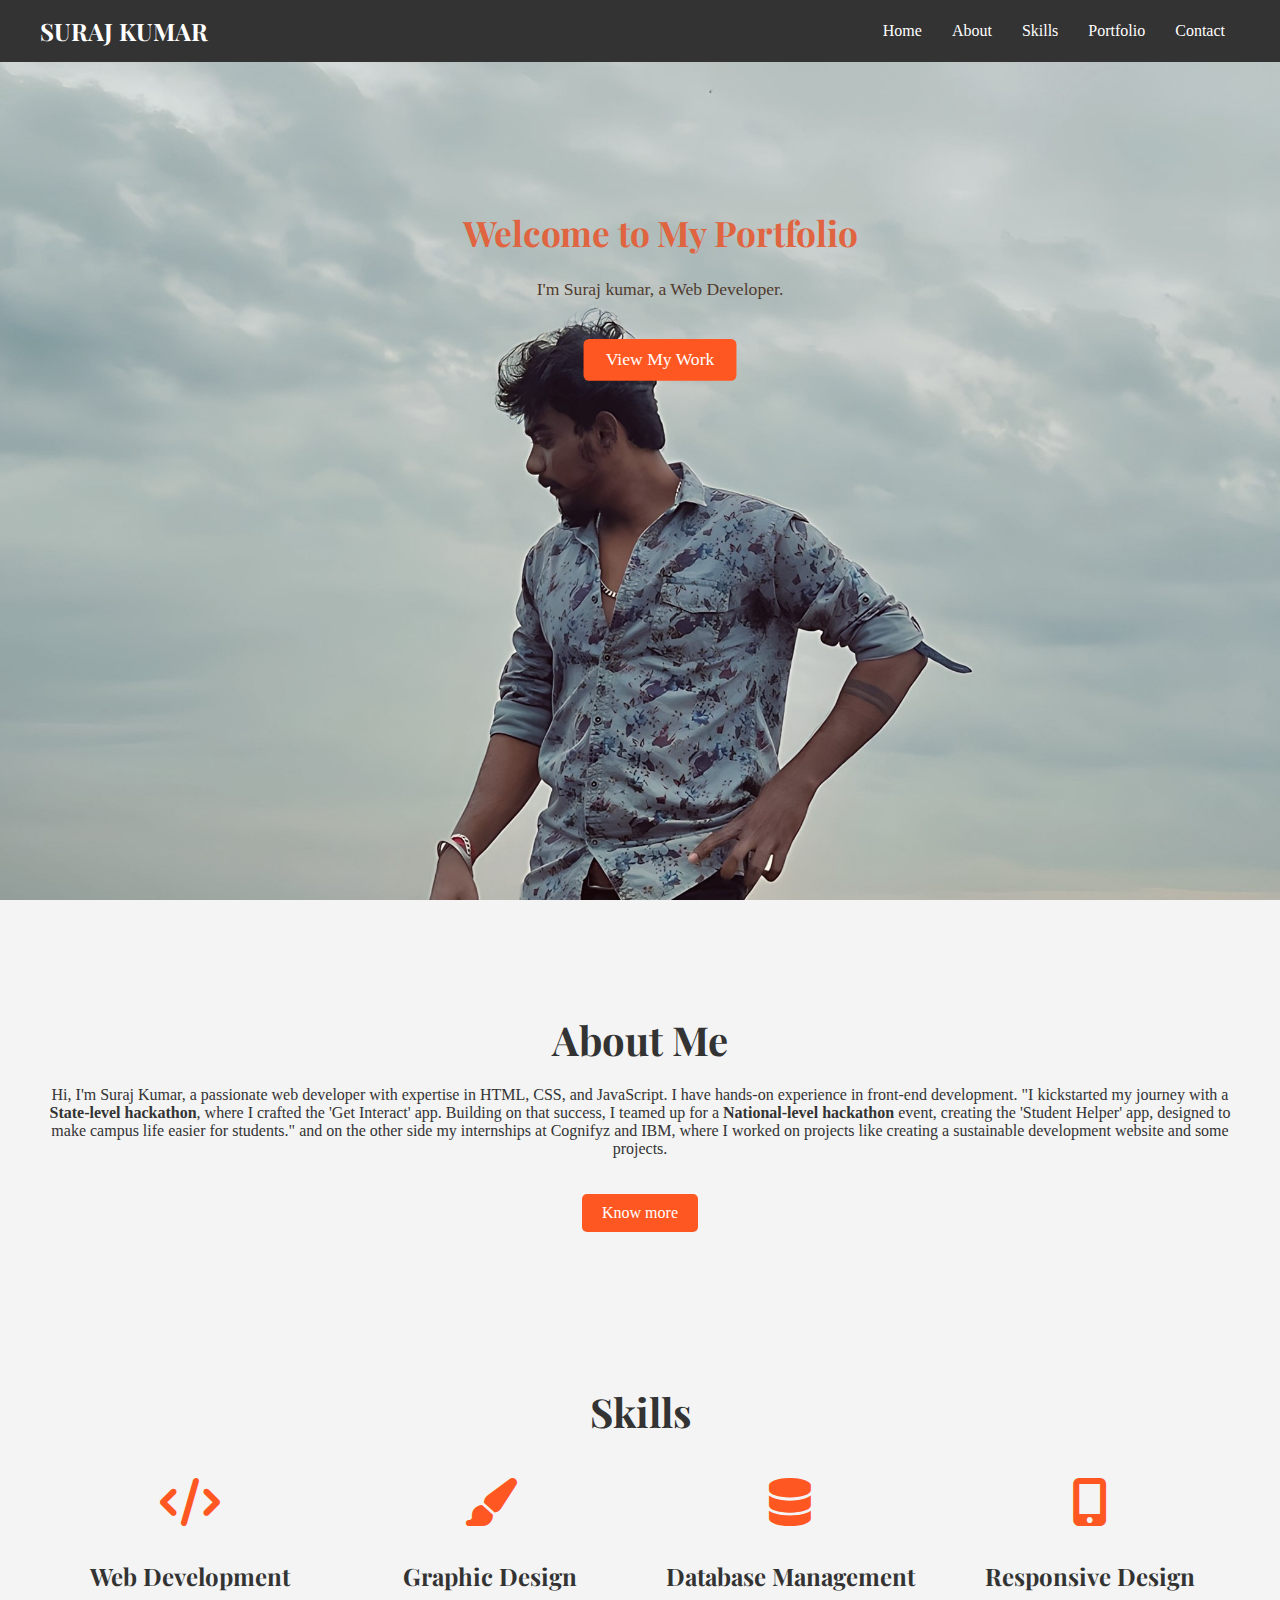
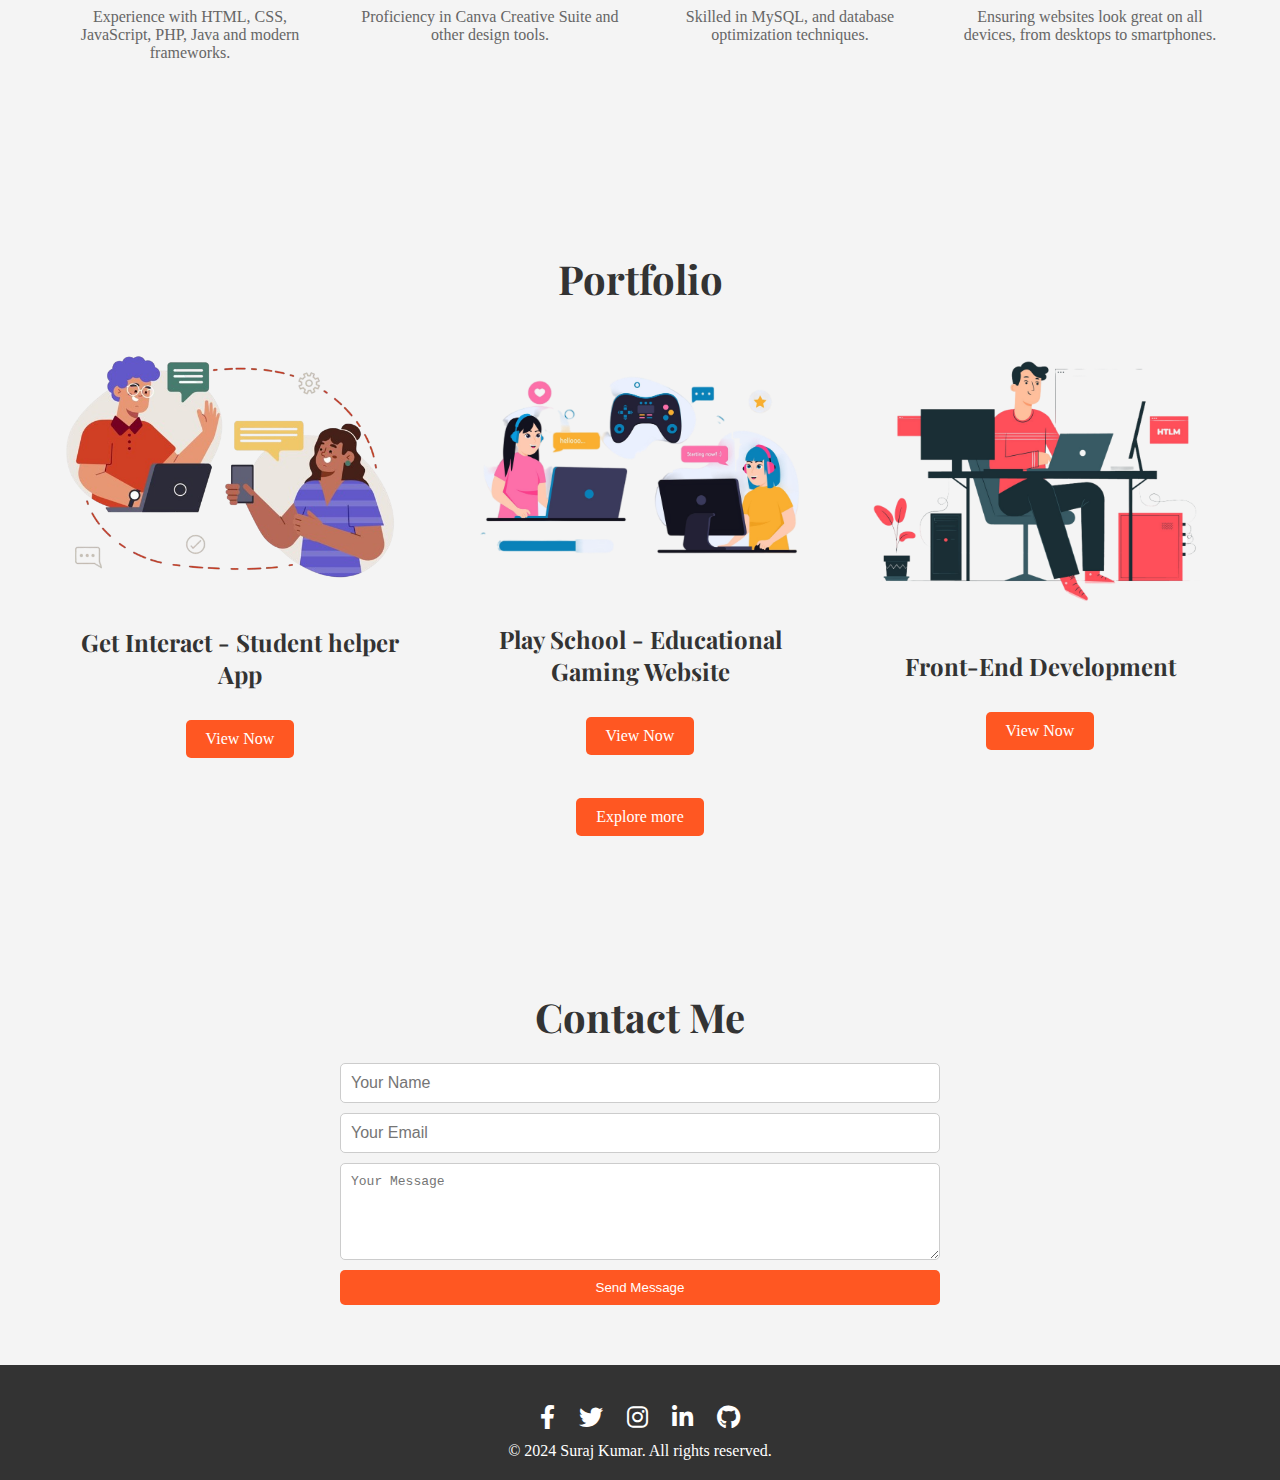
==== commit b5fa2f10: "adding insta link in footer" ====
--- a/index.html
+++ b/index.html
@@ -157,9 +157,10 @@
             <div class="socials">
                 <a href="https://www.facebook.com/surajraj.yadav.397" target="_blank"><i class="fab fa-facebook-f"></i></a>
                 <a href="https://x.com/SY_GamingPlanet"><i class="fab fa-twitter"></i></a>
+                 <a href="https://www.instagram.com/surrajjj007/?igsh=MWl1M2NvcG9mZmNkdg%3D%3D&utm_source=qr" target="_blank"><i class="fab fa-instagram"></i></a>
                 <a href="https://www.linkedin.com/in/suraj-yadav-b8482523b/?utm_source=share&utm_campaign=share_via&utm_content=profile&utm_medium=ios_app&original_referer=" target="_blank"><i class="fab fa-linkedin-in"></i></a>
                 <a href="https://github.com/Surraj007" target="_blank"><i class="fab fa-github"></i></a>
-                 <a href="https://www.instagram.com/surrajjj007/?igsh=MWl1M2NvcG9mZmNkdg%3D%3D&utm_source=qr" target="_blank"><i class="fab fa-instagram"></i></a>
+                
             </div>
             <p>&copy; 2024 Suraj Kumar. All rights reserved.</p>
         </div>
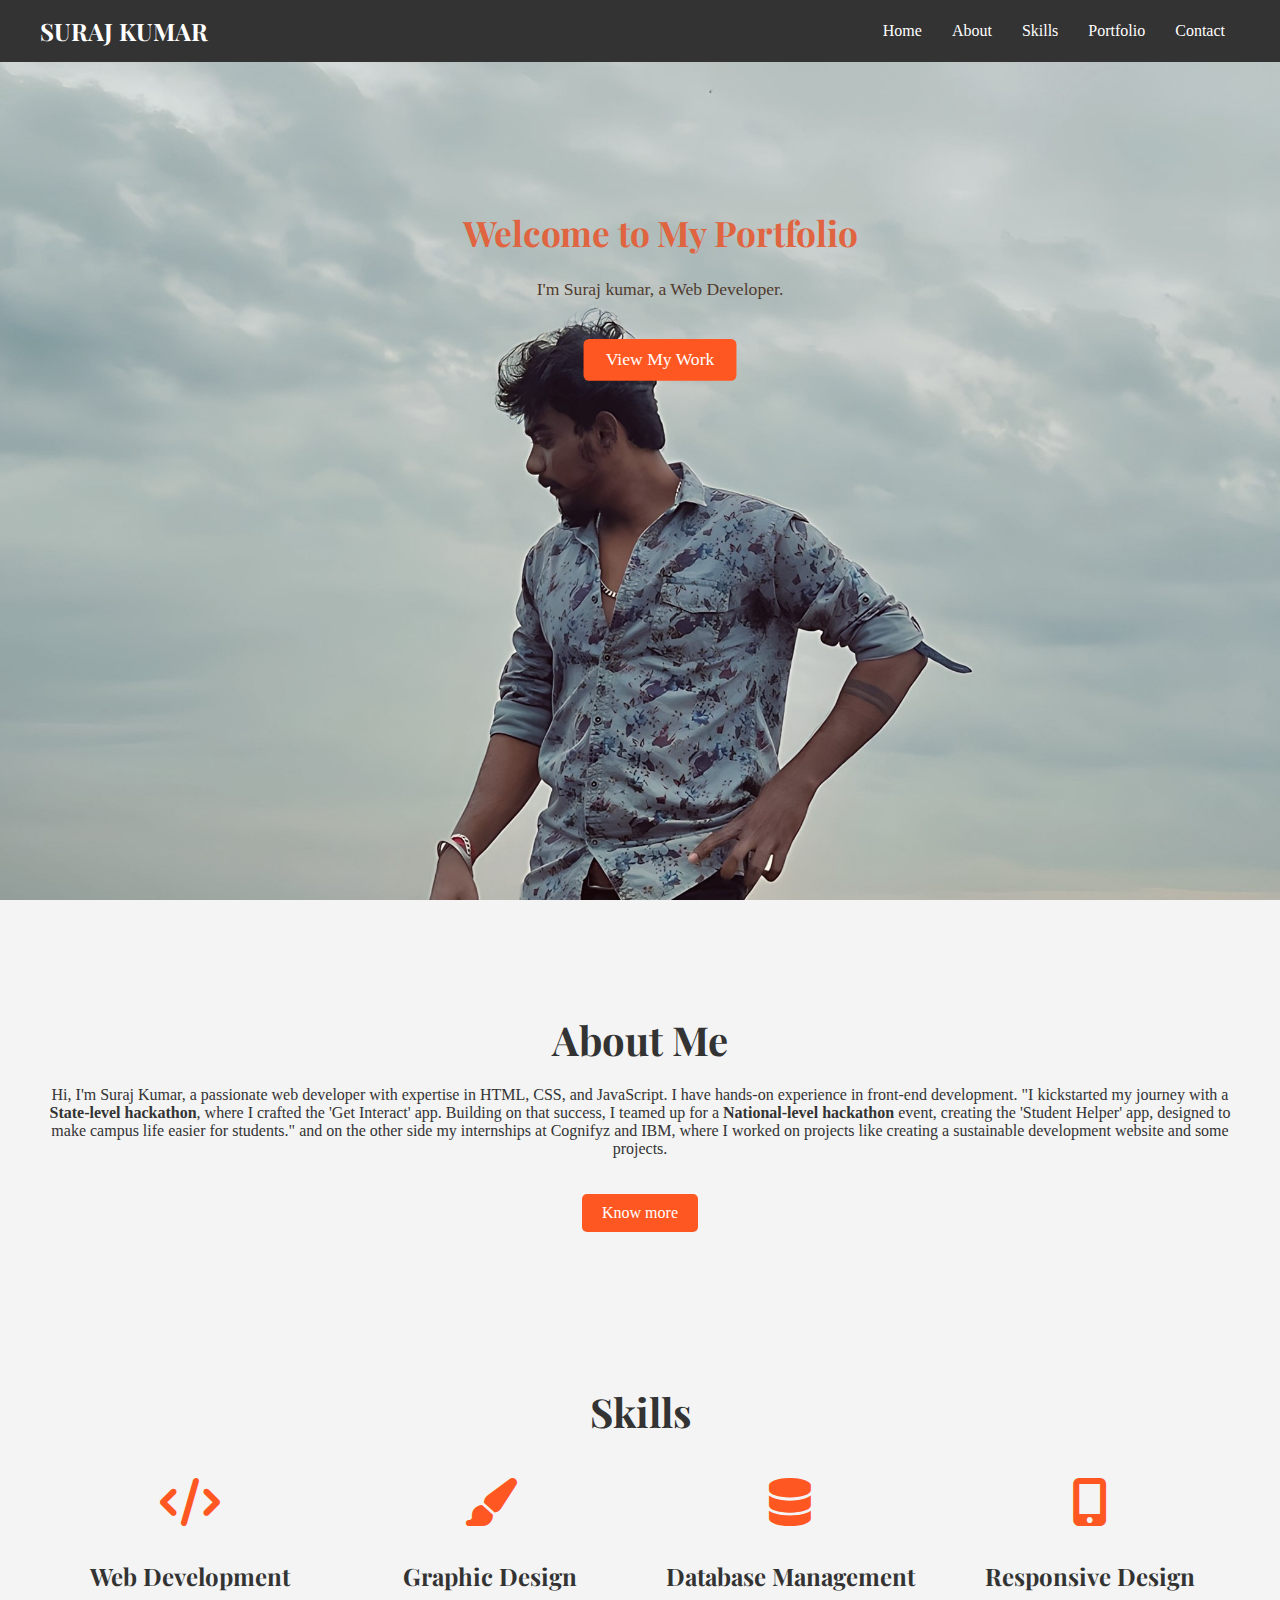
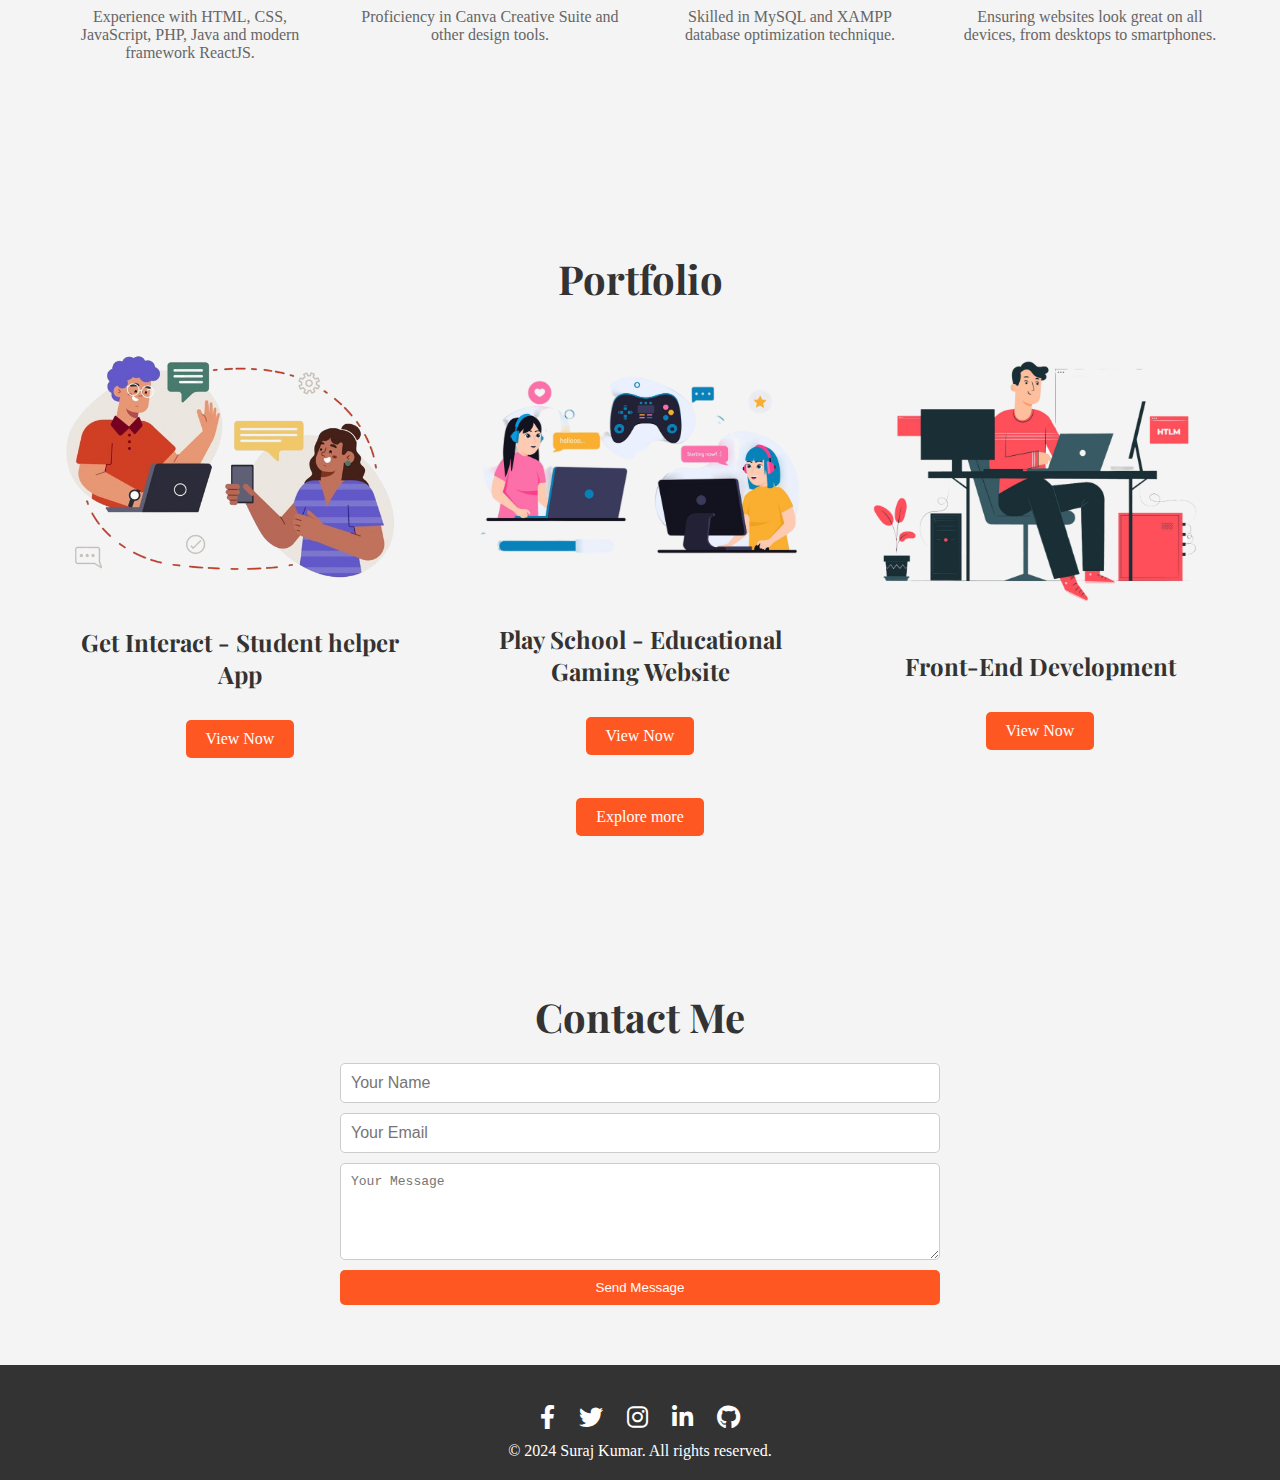
==== commit b578d38f: "adding some paragraphs" ====
--- a/index.html
+++ b/index.html
@@ -69,7 +69,7 @@
                 <div class="skill">
                     <i class="fas fa-code"></i>
                     <h3>Web Development</h3>
-                    <p>Experience with HTML, CSS, JavaScript, PHP, Java and modern frameworks.</p>
+                    <p>Experience with HTML, CSS, JavaScript, PHP, Java and modern framework ReactJS.</p>
                 </div>
                 <div class="skill">
                     <i class="fas fa-paint-brush"></i>
@@ -79,7 +79,7 @@
                 <div class="skill">
                     <i class="fas fa-database"></i>
                     <h3>Database Management</h3>
-                    <p>Skilled in MySQL, and database optimization techniques.</p>
+                    <p>Skilled in MySQL and XAMPP database optimization technique.</p>
                 </div>
                 <div class="skill">
                     <i class="fas fa-mobile-alt"></i>
@@ -94,7 +94,7 @@
         <div class="container">
             <h2>Portfolio</h2>
             <div class="portfolio-items">
-                <!-- Each portfolio items -->
+                <!-- portfolio items started here-->
                 <div class="portfolio-item">
                     <img src="images/getinteract-removebg-preview.png" alt="Project 1">
                     <h3>Get Interact - Student helper App</h3>
